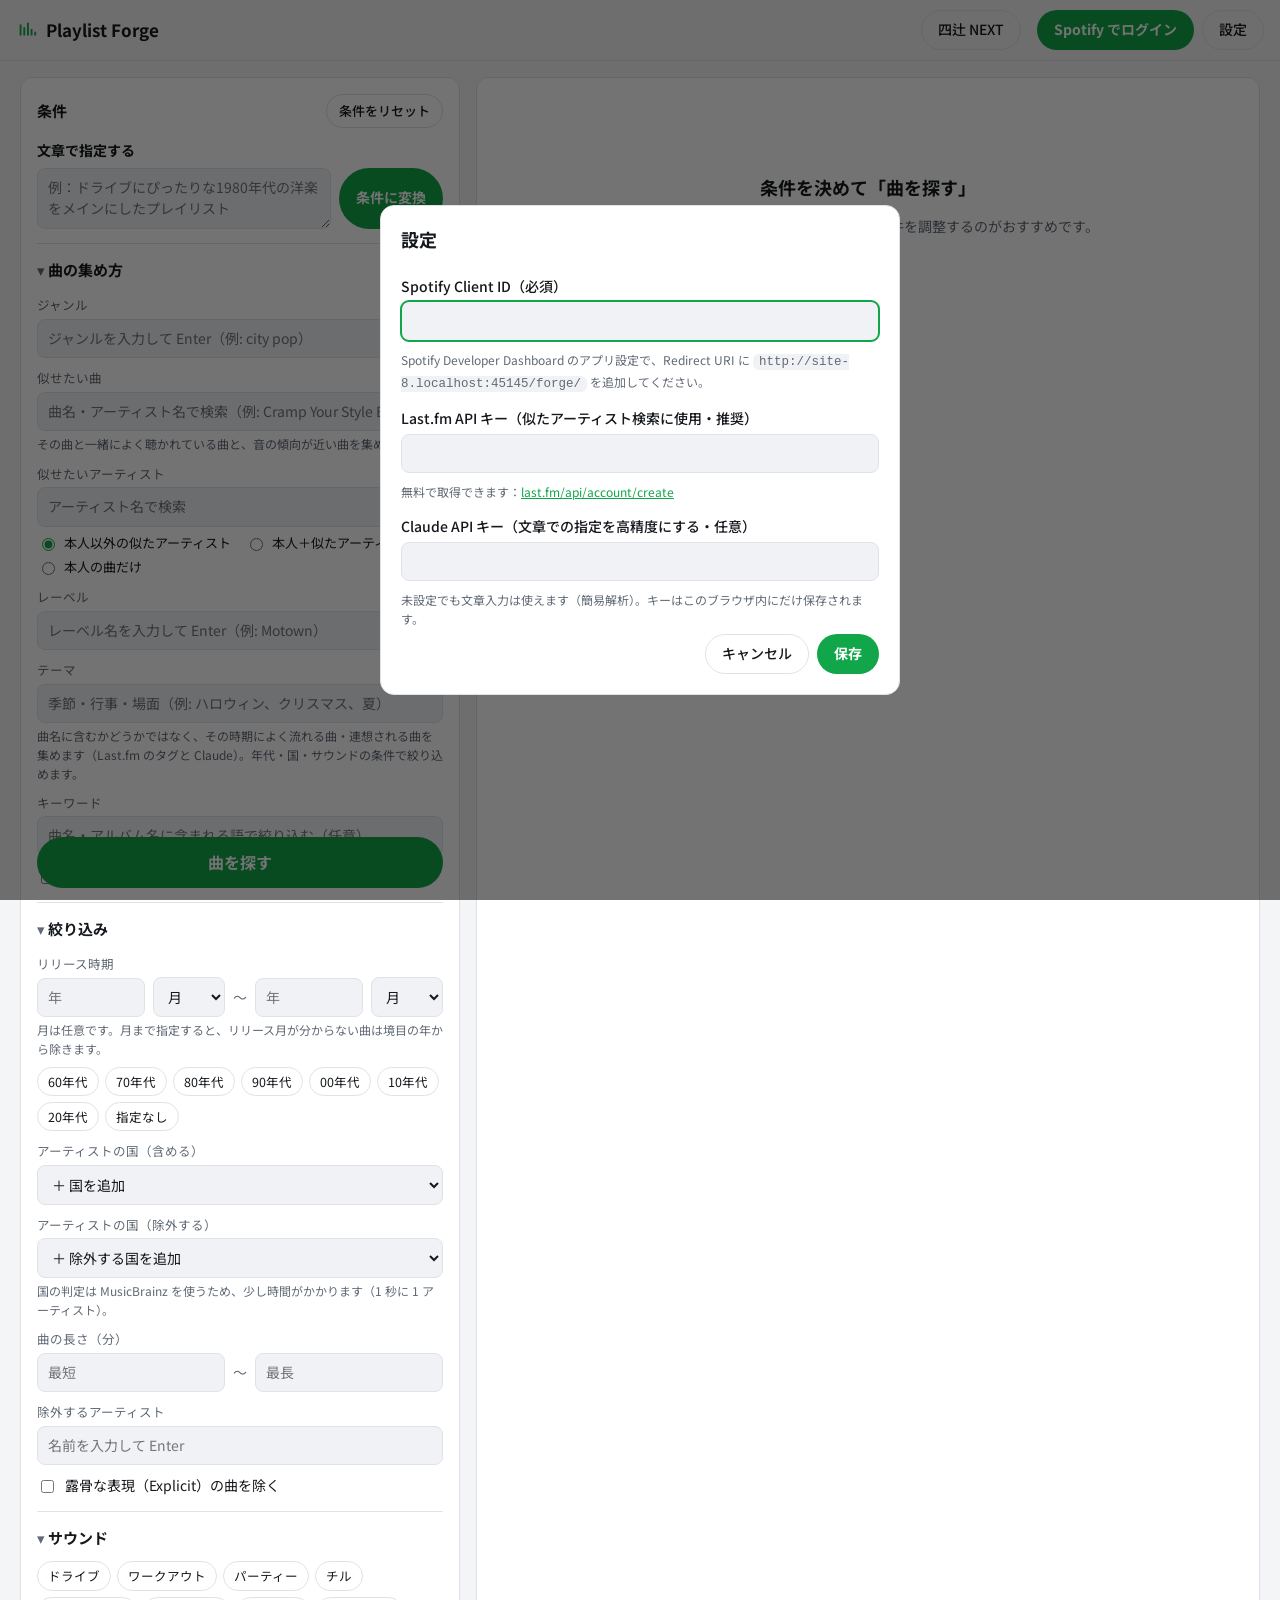
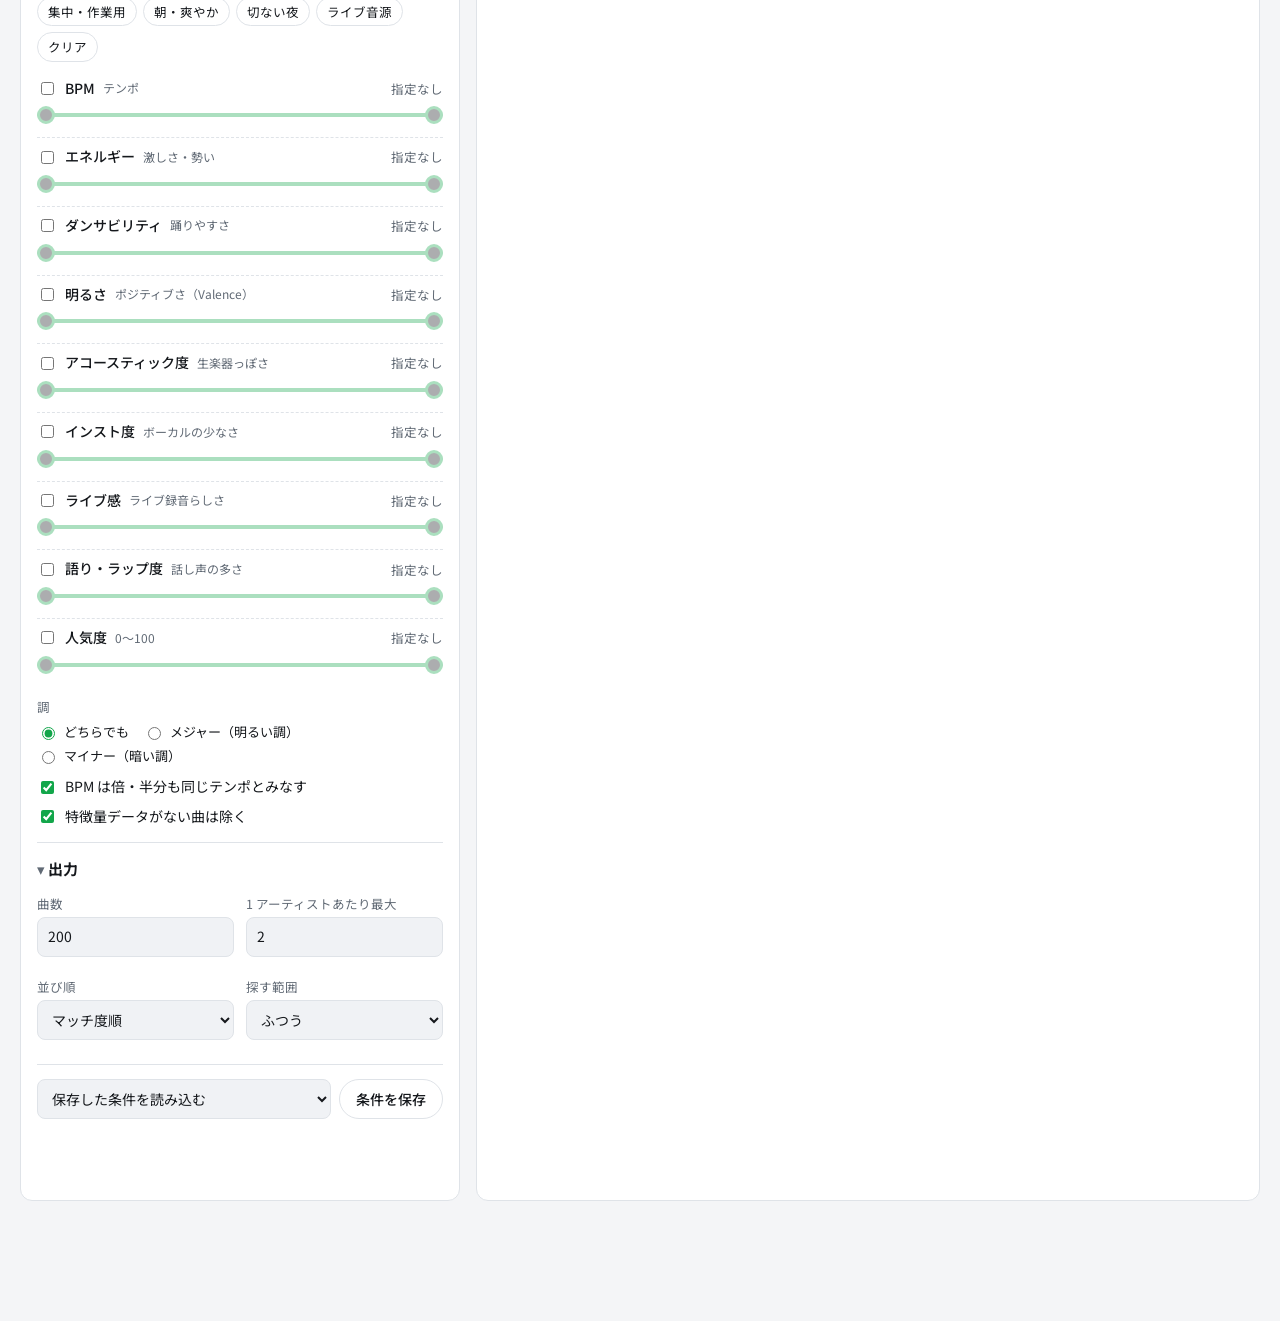
==== forge/index.html @ dd4599e9 "Forge: add a theme field (Halloween, Christmas, summer...) A theme collects songs associated with a " ====
<!doctype html>
<html lang="ja">
  <head>
    <meta charset="utf-8" />
    <meta name="viewport" content="width=device-width, initial-scale=1, viewport-fit=cover" />
    <meta name="theme-color" content="#0f1012" />
    <meta name="apple-mobile-web-app-capable" content="yes" />
    <meta name="mobile-web-app-capable" content="yes" />
    <meta name="apple-mobile-web-app-status-bar-style" content="black-translucent" />
    <meta name="apple-mobile-web-app-title" content="Forge" />
    <link rel="manifest" href="manifest.json" />
    <link rel="apple-touch-icon" href="../apple-touch-icon.png" />
    <title>Playlist Forge</title>
    <link rel="preconnect" href="https://fonts.googleapis.com" />
    <link href="https://fonts.googleapis.com/css2?family=Noto+Sans+JP:wght@400;500;700&display=swap" rel="stylesheet" />
    <link rel="stylesheet" href="css/style.css" />
  </head>
  <body>
    <header class="topbar">
      <div class="brand">
        <span class="logo" aria-hidden="true">
          <svg viewBox="0 0 24 24" width="22" height="22"><path fill="currentColor" d="M4 18V6h2v12H4Zm4 0V9h2v9H8Zm4 0V4h2v14h-2Zm4 0v-7h2v7h-2Zm4 0v-4h2v4h-2Z"/></svg>
        </span>
        <span><span class="wide">Playlist </span>Forge</span>
      </div>
      <div class="topbar-right">
        <a id="link-next" class="btn btn-ghost" href="../" hidden title="四辻 NEXT（選曲アシスト）を開く">四辻 NEXT</a>
        <span id="user" class="muted"></span>
        <button id="btn-login" class="btn btn-primary"><span class="wide">Spotify で</span>ログイン</button>
        <button id="btn-logout" class="btn btn-ghost" hidden>ログアウト</button>
        <button id="btn-settings" class="btn btn-ghost" title="設定">設定</button>
      </div>
    </header>

    <main class="layout">
      <!-- 条件 -->
      <section class="panel form-panel">
        <div class="form-head">
          <h2>条件</h2>
          <button id="btn-reset" class="btn btn-ghost btn-sm" type="button">条件をリセット</button>
        </div>
        <div class="ask">
          <label for="nl-input" class="ask-label">文章で指定する</label>
          <div class="ask-row">
            <textarea id="nl-input" rows="2" placeholder="例：ドライブにぴったりな1980年代の洋楽をメインにしたプレイリスト"></textarea>
            <button id="btn-nl" class="btn btn-primary">条件に変換</button>
          </div>
          <p id="nl-note" class="note" hidden></p>
        </div>

        <details class="group" open>
          <summary>曲の集め方</summary>
          <div class="field">
            <label>ジャンル</label>
            <div class="chips" id="genres"></div>
            <input id="genre-input" list="genre-list" placeholder="ジャンルを入力して Enter（例: city pop）" />
            <datalist id="genre-list"></datalist>
          </div>
          <div class="field">
            <label>似せたい曲</label>
            <div class="chips" id="seed-tracks"></div>
            <div class="autocomplete">
              <input id="track-input" placeholder="曲名・アーティスト名で検索（例: Cramp Your Style Breakestra）" autocomplete="off" />
              <ul id="track-suggest" class="suggest" hidden></ul>
            </div>
            <p class="hint">その曲と一緒によく聴かれている曲と、音の傾向が近い曲を集めます。</p>
          </div>
          <div class="field">
            <label>似せたいアーティスト</label>
            <div class="chips" id="seeds"></div>
            <div class="autocomplete">
              <input id="artist-input" placeholder="アーティスト名で検索" autocomplete="off" />
              <ul id="artist-suggest" class="suggest" hidden></ul>
            </div>
            <div class="seg" id="seed-mode" role="radiogroup">
              <label><input type="radio" name="seedMode" value="similar" checked /> 本人以外の似たアーティスト</label>
              <label><input type="radio" name="seedMode" value="include" /> 本人＋似たアーティスト</label>
              <label><input type="radio" name="seedMode" value="only" /> 本人の曲だけ</label>
            </div>
          </div>
          <div class="field">
            <label>レーベル</label>
            <div class="chips" id="labels"></div>
            <input id="label-input" placeholder="レーベル名を入力して Enter（例: Motown）" />
          </div>
          <div class="field">
            <label for="theme">テーマ</label>
            <input id="theme" list="theme-list" placeholder="季節・行事・場面（例: ハロウィン、クリスマス、夏）" />
            <datalist id="theme-list"></datalist>
            <p class="hint">曲名に含むかどうかではなく、その時期によく流れる曲・連想される曲を集めます（Last.fm のタグと Claude）。年代・国・サウンドの条件で絞り込めます。</p>
          </div>
          <div class="field">
            <label for="keywords">キーワード</label>
            <input id="keywords" placeholder="曲名・アルバム名に含まれる語で絞り込む（任意）" />
          </div>
          <label class="check"><input type="checkbox" id="use-mytop" /> 自分がよく聴く曲をもとに似た曲を探す</label>
        </details>

        <details class="group" open>
          <summary>絞り込み</summary>
          <div class="field">
            <label>リリース時期</label>
            <div class="row">
              <input id="year-from" type="number" min="1900" max="2100" placeholder="年" aria-label="開始年" />
              <select id="month-from" class="month" aria-label="開始月"><option value="">月</option><option value="1">1月</option><option value="2">2月</option><option value="3">3月</option><option value="4">4月</option><option value="5">5月</option><option value="6">6月</option><option value="7">7月</option><option value="8">8月</option><option value="9">9月</option><option value="10">10月</option><option value="11">11月</option><option value="12">12月</option></select>
              <span class="muted">〜</span>
              <input id="year-to" type="number" min="1900" max="2100" placeholder="年" aria-label="終了年" />
              <select id="month-to" class="month" aria-label="終了月"><option value="">月</option><option value="1">1月</option><option value="2">2月</option><option value="3">3月</option><option value="4">4月</option><option value="5">5月</option><option value="6">6月</option><option value="7">7月</option><option value="8">8月</option><option value="9">9月</option><option value="10">10月</option><option value="11">11月</option><option value="12">12月</option></select>
            </div>
            <p class="hint">月は任意です。月まで指定すると、リリース月が分からない曲は境目の年から除きます。</p>
            <div class="quick" id="decades"></div>
          </div>
          <div class="field">
            <label>アーティストの国（含める）</label>
            <div class="chips" id="countries"></div>
            <select id="country-select"><option value="">＋ 国を追加</option></select>
          </div>
          <div class="field">
            <label>アーティストの国（除外する）</label>
            <div class="chips" id="ex-countries"></div>
            <select id="ex-country-select"><option value="">＋ 除外する国を追加</option></select>
            <p class="hint">国の判定は MusicBrainz を使うため、少し時間がかかります（1 秒に 1 アーティスト）。</p>
          </div>
          <div class="field">
            <label>曲の長さ（分）</label>
            <div class="row">
              <input id="dur-min" type="number" min="0" step="0.5" placeholder="最短" />
              <span class="muted">〜</span>
              <input id="dur-max" type="number" min="0" step="0.5" placeholder="最長" />
            </div>
          </div>
          <div class="field">
            <label>除外するアーティスト</label>
            <div class="chips" id="ex-artists"></div>
            <input id="ex-artist-input" placeholder="名前を入力して Enter" />
          </div>
          <label class="check"><input type="checkbox" id="ex-explicit" /> 露骨な表現（Explicit）の曲を除く</label>
        </details>

        <details class="group" open>
          <summary>サウンド</summary>
          <div class="quick" id="moods"></div>
          <div id="features"></div>
          <div class="field">
            <label>調</label>
            <div class="seg">
              <label><input type="radio" name="mode" value="any" checked /> どちらでも</label>
              <label><input type="radio" name="mode" value="major" /> メジャー（明るい調）</label>
              <label><input type="radio" name="mode" value="minor" /> マイナー（暗い調）</label>
            </div>
          </div>
          <label class="check"><input type="checkbox" id="half-double" checked /> BPM は倍・半分も同じテンポとみなす</label>
          <label class="check"><input type="checkbox" id="require-features" checked /> 特徴量データがない曲は除く</label>
        </details>

        <details class="group" open>
          <summary>出力</summary>
          <div class="grid2">
            <div class="field">
              <label for="size">曲数</label>
              <input id="size" type="number" min="5" max="200" value="200" />
            </div>
            <div class="field">
              <label for="max-per-artist">1 アーティストあたり最大</label>
              <input id="max-per-artist" type="number" min="1" max="20" value="2" />
            </div>
            <div class="field">
              <label for="order">並び順</label>
              <select id="order"></select>
            </div>
            <div class="field">
              <label for="depth">探す範囲</label>
              <select id="depth">
                <option value="1">狭い（速い）</option>
                <option value="2" selected>ふつう</option>
                <option value="3">広い（時間がかかる）</option>
              </select>
            </div>
          </div>
        </details>

        <div class="presets">
          <select id="preset-select"><option value="">保存した条件を読み込む</option></select>
          <button id="btn-save-preset" class="btn btn-ghost">条件を保存</button>
          <button id="btn-delete-preset" class="btn btn-ghost" hidden>削除</button>
        </div>

        <div class="sticky-action">
          <button id="btn-generate" class="btn btn-primary btn-lg">曲を探す</button>
        </div>
      </section>

      <!-- 結果 -->
      <section class="panel result-panel">
        <div id="empty" class="empty">
          <h2>条件を決めて「曲を探す」</h2>
          <p>文章でざっくり指定してから、細かい条件を調整するのがおすすめです。</p>
        </div>
        <div id="progress" class="progress" hidden>
          <div class="bar"><div id="progress-bar"></div></div>
          <p id="progress-text"></p>
        </div>
        <div id="error" class="error" hidden></div>
        <div id="result" hidden>
          <div class="result-head">
            <input id="pl-name" class="pl-name" placeholder="プレイリスト名" />
            <textarea id="pl-desc" rows="2" placeholder="説明（任意）"></textarea>
            <div class="row wrap">
              <div class="vis" role="radiogroup" aria-label="公開設定">
                <label><input type="radio" name="plVisibility" value="private" checked /><span>非公開</span></label>
                <label><input type="radio" name="plVisibility" value="public" /><span>公開</span></label>
              </div>
              <span id="stats" class="muted"></span>
              <span class="spacer"></span>
              <select id="reorder" title="並び替え"></select>
              <button id="btn-regen" class="btn btn-ghost">作り直す</button>
              <button id="btn-save" class="btn btn-primary">Spotify に保存</button>
            </div>
            <p id="gen-note" class="note" hidden style="white-space:pre-line"></p>
            <p id="saved" class="note" hidden></p>
          </div>
          <ol id="tracks" class="tracks"></ol>
        </div>
      </section>
    </main>

    <div id="player" class="player" hidden>
      <iframe id="player-frame" title="Spotify プレーヤー" allow="autoplay; clipboard-write; encrypted-media" loading="lazy"></iframe>
      <button id="player-close" class="btn btn-ghost" aria-label="閉じる">×</button>
    </div>

    <dialog id="settings">
      <form method="dialog" class="settings">
        <h2>設定</h2>
        <label>Spotify Client ID（必須）
          <input id="set-client" autocomplete="off" />
        </label>
        <p class="hint">Spotify Developer Dashboard のアプリ設定で、Redirect URI に <code id="redirect-uri"></code> を追加してください。</p>
        <label>Last.fm API キー（似たアーティスト検索に使用・推奨）
          <input id="set-lastfm" autocomplete="off" />
        </label>
        <p class="hint">無料で取得できます：<a href="https://www.last.fm/api/account/create" target="_blank" rel="noopener">last.fm/api/account/create</a></p>
        <label>Claude API キー（文章での指定を高精度にする・任意）
          <input id="set-claude" type="password" autocomplete="off" />
        </label>
        <p class="hint">未設定でも文章入力は使えます（簡易解析）。キーはこのブラウザ内にだけ保存されます。</p>
        <div class="row end">
          <button value="cancel" class="btn btn-ghost">キャンセル</button>
          <button id="set-save" value="save" class="btn btn-primary">保存</button>
        </div>
      </form>
    </dialog>

    <div id="toast" class="toast" hidden></div>

    <script type="module" src="js/app.js"></script>
  </body>
</html>
---- forge/css/style.css ----
:root {
  --bg: #0f1012;
  --panel: #17191c;
  --panel-2: #1f2226;
  --line: #2b2f35;
  --text: #eceef1;
  --muted: #9aa1ab;
  --accent: #1ed760;
  --accent-ink: #06240f;
  --accent-soft: rgba(30, 215, 96, 0.14);
  --danger: #ff6b6b;
  --radius: 12px;
  --font: 'Noto Sans JP', system-ui, -apple-system, 'Hiragino Sans', sans-serif;
}

@media (prefers-color-scheme: light) {
  :root:not([data-theme='dark']) {
    --bg: #f4f5f7;
    --panel: #ffffff;
    --panel-2: #f0f2f5;
    --line: #dfe3e8;
    --text: #15181c;
    --muted: #616a75;
    --accent: #12a64a;
    --accent-ink: #ffffff;
    --accent-soft: rgba(18, 166, 74, 0.12);
  }
}

* { box-sizing: border-box; }
[hidden] { display: none !important; }
html, body { margin: 0; }
body {
  background: var(--bg);
  color: var(--text);
  font-family: var(--font);
  font-size: 14px;
  line-height: 1.55;
}
a { color: var(--accent); }
code { background: var(--panel-2); padding: 1px 6px; border-radius: 6px; font-size: 12.5px; }

input, select, textarea {
  width: 100%;
  background: var(--panel-2);
  color: var(--text);
  border: 1px solid var(--line);
  border-radius: 8px;
  padding: 8px 10px;
  font: inherit;
}
input:focus, select:focus, textarea:focus { outline: 2px solid var(--accent); outline-offset: -1px; }
input[type='checkbox'], input[type='radio'] { width: auto; accent-color: var(--accent); }
textarea { resize: vertical; }

.btn {
  border: 1px solid transparent;
  border-radius: 999px;
  padding: 8px 16px;
  font: inherit;
  font-weight: 500;
  cursor: pointer;
  white-space: nowrap;
  background: var(--panel-2);
  color: var(--text);
}
.btn:disabled { opacity: 0.5; cursor: progress; }
.btn-primary { background: var(--accent); color: var(--accent-ink); font-weight: 700; }
.btn-primary:hover:not(:disabled) { filter: brightness(1.08); }
.btn-ghost { background: transparent; border-color: var(--line); }
a.btn { text-decoration: none; color: inherit; display: inline-flex; align-items: center; }
.btn-ghost:hover { background: var(--panel-2); }
.btn-lg { width: 100%; padding: 12px; font-size: 16px; }

.muted { color: var(--muted); }
.hint { color: var(--muted); font-size: 12px; margin: 4px 0 0; }
.note { background: var(--accent-soft); border-radius: 8px; padding: 8px 12px; margin: 8px 0 0; }

.topbar {
  position: sticky; top: 0; z-index: 10;
  display: flex; align-items: center; justify-content: space-between; gap: 12px;
  padding: 10px 20px;
  background: color-mix(in srgb, var(--bg) 88%, transparent);
  backdrop-filter: blur(8px);
  border-bottom: 1px solid var(--line);
}
.brand { display: flex; align-items: center; gap: 8px; font-weight: 700; font-size: 17px; }
.logo { color: var(--accent); display: inline-flex; }
.topbar-right { display: flex; align-items: center; gap: 8px; }

.layout {
  display: grid;
  grid-template-columns: minmax(340px, 440px) 1fr;
  gap: 16px;
  padding: 16px 20px 120px;
  max-width: 1500px;
  margin: 0 auto;
}
@media (max-width: 900px) {
  .layout { grid-template-columns: 1fr; padding: 12px 16px 120px; }
  .topbar { padding: 10px 16px; }
  #user { display: none; }
}

.panel { background: var(--panel); border: 1px solid var(--line); border-radius: var(--radius); padding: 16px; min-width: 0; }
.form-panel { align-self: start; }
.form-head { display: flex; align-items: center; justify-content: space-between; gap: 8px; margin-bottom: 12px; }
.form-head h2 { font-size: 15px; margin: 0; }
.btn-sm { padding: 6px 12px; font-size: 13px; }

.ask-label { font-weight: 700; display: block; margin-bottom: 6px; }
.ask-row { display: flex; gap: 8px; align-items: stretch; }
.ask-row textarea { flex: 1; }

.group { border-top: 1px solid var(--line); margin-top: 14px; padding-top: 10px; }
.group > summary { cursor: pointer; font-weight: 700; font-size: 15px; padding: 4px 0; list-style: none; }
.group > summary::before { content: '▸ '; color: var(--muted); }
.group[open] > summary::before { content: '▾ '; }

.field { margin: 10px 0; }
.field > label { display: block; font-size: 12.5px; color: var(--muted); margin-bottom: 4px; }
.row { display: flex; align-items: center; gap: 8px; }
.row.wrap { flex-wrap: wrap; }
.row.end { justify-content: flex-end; }
.spacer { flex: 1; }
.grid2 { display: grid; grid-template-columns: 1fr 1fr; gap: 0 12px; }
.check { display: flex; align-items: center; gap: 8px; margin: 8px 0; cursor: pointer; }

.chips { display: flex; flex-wrap: wrap; gap: 6px; margin-bottom: 6px; }
.chips:empty { display: none; }
.chip {
  display: inline-flex; align-items: center; gap: 6px;
  background: var(--accent-soft); color: var(--text);
  border-radius: 999px; padding: 3px 4px 3px 10px; font-size: 13px;
}
.chip img { width: 20px; height: 20px; border-radius: 50%; object-fit: cover; margin-left: -6px; }
.chip button { border: 0; background: transparent; color: var(--muted); cursor: pointer; font-size: 15px; line-height: 1; padding: 0 4px; }
.chip button:hover { color: var(--danger); }

.quick { display: flex; flex-wrap: wrap; gap: 6px; margin: 8px 0; }
.quick button {
  border: 1px solid var(--line); background: transparent; color: var(--text);
  border-radius: 999px; padding: 4px 10px; font: inherit; font-size: 12.5px; cursor: pointer;
}
.quick button:hover { border-color: var(--accent); color: var(--accent); }

.seg { display: flex; flex-wrap: wrap; gap: 4px 14px; margin-top: 6px; }
.seg label { display: flex; align-items: center; gap: 6px; cursor: pointer; font-size: 13px; }

.autocomplete { position: relative; }
.suggest {
  position: absolute; z-index: 5; left: 0; right: 0; top: calc(100% + 4px);
  margin: 0; padding: 4px; list-style: none;
  background: var(--panel); border: 1px solid var(--line); border-radius: 8px;
  box-shadow: 0 10px 30px rgba(0, 0, 0, 0.35);
}
.suggest li { display: flex; align-items: center; gap: 10px; padding: 6px 8px; border-radius: 6px; cursor: pointer; }
.suggest li:hover, .suggest li.active { background: var(--panel-2); }
.suggest img, .suggest .ph { width: 32px; height: 32px; border-radius: 50%; object-fit: cover; background: var(--panel-2); flex: none; }
.suggest small { color: var(--muted); display: block; font-size: 11.5px; }

/* 特徴量スライダー */
.feat { padding: 8px 0; border-bottom: 1px dashed var(--line); }
.feat:last-child { border-bottom: 0; }
.feat-head { display: flex; align-items: center; gap: 8px; }
.feat-head .name { font-weight: 500; }
.feat-head .sub { color: var(--muted); font-size: 12px; }
.feat-head .val { margin-left: auto; font-variant-numeric: tabular-nums; color: var(--muted); font-size: 12.5px; }
.feat.on .feat-head .val { color: var(--accent); font-weight: 700; }
.feat:not(.on) .dual { opacity: 0.35; }
.dual { position: relative; height: 28px; margin-top: 2px; }
.dual .rail, .dual .fill { position: absolute; top: 12px; height: 4px; border-radius: 4px; }
.dual .rail { left: 0; right: 0; background: var(--line); }
.dual .fill { background: var(--accent); }
.dual input[type='range'] {
  position: absolute; inset: 0; width: 100%; margin: 0; padding: 0;
  background: none; border: 0; pointer-events: none; appearance: none; -webkit-appearance: none;
}
.dual input[type='range']:focus { outline: none; }
.dual input[type='range']::-webkit-slider-thumb {
  -webkit-appearance: none; appearance: none; pointer-events: auto;
  width: 18px; height: 18px; border-radius: 50%; background: var(--text); border: 3px solid var(--accent); cursor: grab;
}
.dual input[type='range']::-moz-range-thumb {
  pointer-events: auto; width: 14px; height: 14px; border-radius: 50%; background: var(--text); border: 3px solid var(--accent); cursor: grab;
}
.dual input[type='range']::-webkit-slider-runnable-track { background: none; }
.dual input[type='range']::-moz-range-track { background: none; }

.presets { display: flex; flex-wrap: wrap; gap: 8px; margin-top: 14px; padding-top: 14px; border-top: 1px solid var(--line); }
.presets select { flex: 1 1 160px; width: auto; }
.sticky-action { position: sticky; bottom: 12px; margin-top: 14px; }

/* 結果 */
.empty { text-align: center; color: var(--muted); padding: 80px 20px; }
.empty h2 { color: var(--text); font-size: 18px; margin: 0 0 6px; }
.progress { padding: 40px 10px; text-align: center; }
.progress .bar { height: 6px; background: var(--panel-2); border-radius: 6px; overflow: hidden; max-width: 420px; margin: 0 auto 12px; }
.progress .bar div { height: 100%; width: 0; background: var(--accent); transition: width 0.3s; }
.progress p { color: var(--muted); margin: 0; }
.error { background: rgba(255, 107, 107, 0.12); color: var(--danger); padding: 12px 14px; border-radius: 8px; margin-bottom: 12px; white-space: pre-wrap; }

.result-head { display: grid; gap: 8px; margin-bottom: 12px; }
.pl-name { font-size: 20px; font-weight: 700; background: transparent; border-color: transparent; padding-left: 4px; }
.pl-name:hover { border-color: var(--line); }
.result-head select { width: auto; }

.tracks { list-style: none; margin: 0; padding: 0; counter-reset: n; }
.track {
  display: grid;
  grid-template-columns: 28px 48px minmax(0, 1fr) auto;
  align-items: center; gap: 12px;
  padding: 8px; border-radius: 8px;
}
.track:hover { background: var(--panel-2); }
.track .num { color: var(--muted); text-align: right; font-variant-numeric: tabular-nums; }
.track img, .track .ph { width: 48px; height: 48px; border-radius: 6px; object-fit: cover; background: var(--panel-2); }
.track .meta { min-width: 0; }
.track .title { font-weight: 500; white-space: nowrap; overflow: hidden; text-overflow: ellipsis; }
.track .title .e { font-size: 10px; background: var(--muted); color: var(--panel); border-radius: 3px; padding: 0 4px; margin-left: 6px; vertical-align: 2px; }
.track .sub { color: var(--muted); font-size: 12.5px; white-space: nowrap; overflow: hidden; text-overflow: ellipsis; }
.track .tags { display: flex; gap: 4px; flex-wrap: wrap; margin-top: 3px; }
.tag { font-size: 11.5px; padding: 1px 7px; border-radius: 999px; background: var(--panel-2); color: var(--muted); font-variant-numeric: tabular-nums; white-space: nowrap; }
.track:hover .tag { background: var(--panel); }
.tag.src { background: var(--accent-soft); color: var(--accent); }
.track .acts { display: flex; gap: 2px; }
.track .acts { align-items: center; }
.track .acts .btn-sm { background: var(--panel-2); color: var(--text); border: 1px solid var(--line); border-radius: 6px; padding: 2px 8px; font-size: 11.5px; cursor: pointer; white-space: nowrap; }
.track .acts .btn-sm:hover { border-color: var(--accent); }
.tag .key { color: #e0b85a; }
.icon-btn { border: 0; background: transparent; color: var(--muted); cursor: pointer; width: 30px; height: 30px; border-radius: 50%; font-size: 14px; }
.icon-btn:hover { background: var(--panel); color: var(--text); }
@media (max-width: 700px) {
  .track { grid-template-columns: 22px 40px minmax(0, 1fr) auto; gap: 8px; }
  .track img, .track .ph { width: 40px; height: 40px; }
  .track .up, .track .act-copy, .track .act-queue { display: none; }
}

.player {
  position: fixed; left: 50%; bottom: 12px; transform: translateX(-50%);
  width: min(640px, calc(100% - 32px)); z-index: 20;
  display: flex; align-items: center; gap: 6px;
  background: var(--panel); border: 1px solid var(--line); border-radius: 14px; padding: 6px;
  box-shadow: 0 10px 40px rgba(0, 0, 0, 0.45);
}
.player iframe { flex: 1; height: 80px; border: 0; border-radius: 10px; }

dialog { border: 1px solid var(--line); border-radius: 14px; background: var(--panel); color: var(--text); padding: 0; width: min(520px, calc(100% - 32px)); }
dialog::backdrop { background: rgba(0, 0, 0, 0.55); }
.settings { padding: 20px; display: grid; gap: 6px; }
.settings h2 { margin: 0 0 8px; font-size: 18px; }
.settings label { display: grid; gap: 4px; font-weight: 500; margin-top: 8px; }

.toast {
  position: fixed; left: 50%; top: 70px; transform: translateX(-50%); z-index: 30;
  background: var(--text); color: var(--bg); padding: 10px 16px; border-radius: 999px; font-weight: 500;
  box-shadow: 0 8px 24px rgba(0, 0, 0, 0.3);
}

/* リリース月 */
.row select.month { width: auto; min-width: 64px; flex: 0 0 auto; }

/* 公開設定の切り替え */
.vis { display: inline-flex; border: 1px solid var(--line, #333); border-radius: 999px; padding: 2px; gap: 2px; }
.vis label { cursor: pointer; }
.vis input { position: absolute; opacity: 0; pointer-events: none; }
.vis span { display: block; padding: 5px 12px; border-radius: 999px; font-size: 13px; color: var(--muted, #aaa); }
.vis input:checked + span { background: var(--accent); color: var(--accent-ink); font-weight: 700; }
.vis input:focus-visible + span { outline: 2px solid var(--accent, #1ed760); outline-offset: 1px; }


/* ---------------- iPhone（15 Pro: 393×852。ダイナミックアイランドとホームバーを避ける） ---------------- */
.topbar { padding-top: max(10px, env(safe-area-inset-top)); padding-left: max(16px, env(safe-area-inset-left)); padding-right: max(16px, env(safe-area-inset-right)); }
.player { bottom: calc(12px + env(safe-area-inset-bottom)); }
.toast { top: calc(70px + env(safe-area-inset-top)); max-width: calc(100% - 32px); text-align: center; }
@media (max-width: 700px) {
  html { -webkit-text-size-adjust: 100%; }
  body { -webkit-tap-highlight-color: transparent; }
  /* 16px 未満の入力欄はタップで画面が拡大されるので 16px に */
  input, select, textarea { font-size: 16px; }
  .layout { padding: 10px 10px calc(110px + env(safe-area-inset-bottom)); gap: 10px; }
  .panel { padding: 14px 12px; }
  .topbar { gap: 8px; }
  .brand { font-size: 16px; }
  .wide { display: none; }
  #link-next { padding: 7px 9px; }
  .topbar-right { gap: 6px; }
  .topbar-right .btn { padding: 7px 11px; font-size: 13px; }
  .sticky-action { bottom: calc(8px + env(safe-area-inset-bottom)); }
  .btn-lg { padding: 14px; font-size: 17px; box-shadow: 0 6px 20px rgba(0, 0, 0, 0.35); }
  .grid2 { grid-template-columns: 1fr; }
  .chip { font-size: 14px; padding: 5px 4px 5px 12px; }
  .chip button { font-size: 18px; padding: 2px 8px; }
  .quick button { padding: 7px 12px; font-size: 13.5px; }
  .seg label { padding: 4px 0; font-size: 14px; }
  .check { padding: 4px 0; }
  .suggest li { padding: 10px 8px; }
  .dual { height: 36px; }
  .dual .rail, .dual .fill { top: 16px; }
  .dual input[type='range']::-webkit-slider-thumb { width: 26px; height: 26px; }
  .empty { padding: 40px 12px; }
  /* 結果: ボタンは折り返して押しやすく */
  .result-head .row.wrap { gap: 8px; }
  .result-head .row.wrap .spacer { display: none; }
  #stats { flex-basis: 100%; order: -1; font-size: 12.5px; }
  #reorder { flex: 1 1 auto; }
  #btn-save { flex: 1 1 100%; padding: 12px; font-size: 16px; }
  /* 曲の行: 操作ボタンは 2 段目に並べる */
  .track { grid-template-columns: 22px 44px minmax(0, 1fr); gap: 4px 10px; padding: 8px 4px; }
  .track img, .track .ph { width: 44px; height: 44px; }
  .track .acts { grid-column: 3 / -1; justify-content: flex-start; gap: 6px; flex-wrap: wrap; }
  .track .acts .btn-sm { padding: 6px 12px; font-size: 13px; border-radius: 8px; }
  .track .act-queue { display: inline-block !important; }
  .track .icon-btn { width: 36px; height: 34px; }
  .track:hover { background: transparent; }
  .player { width: calc(100% - 16px); }
  .player iframe { height: 80px; }
}
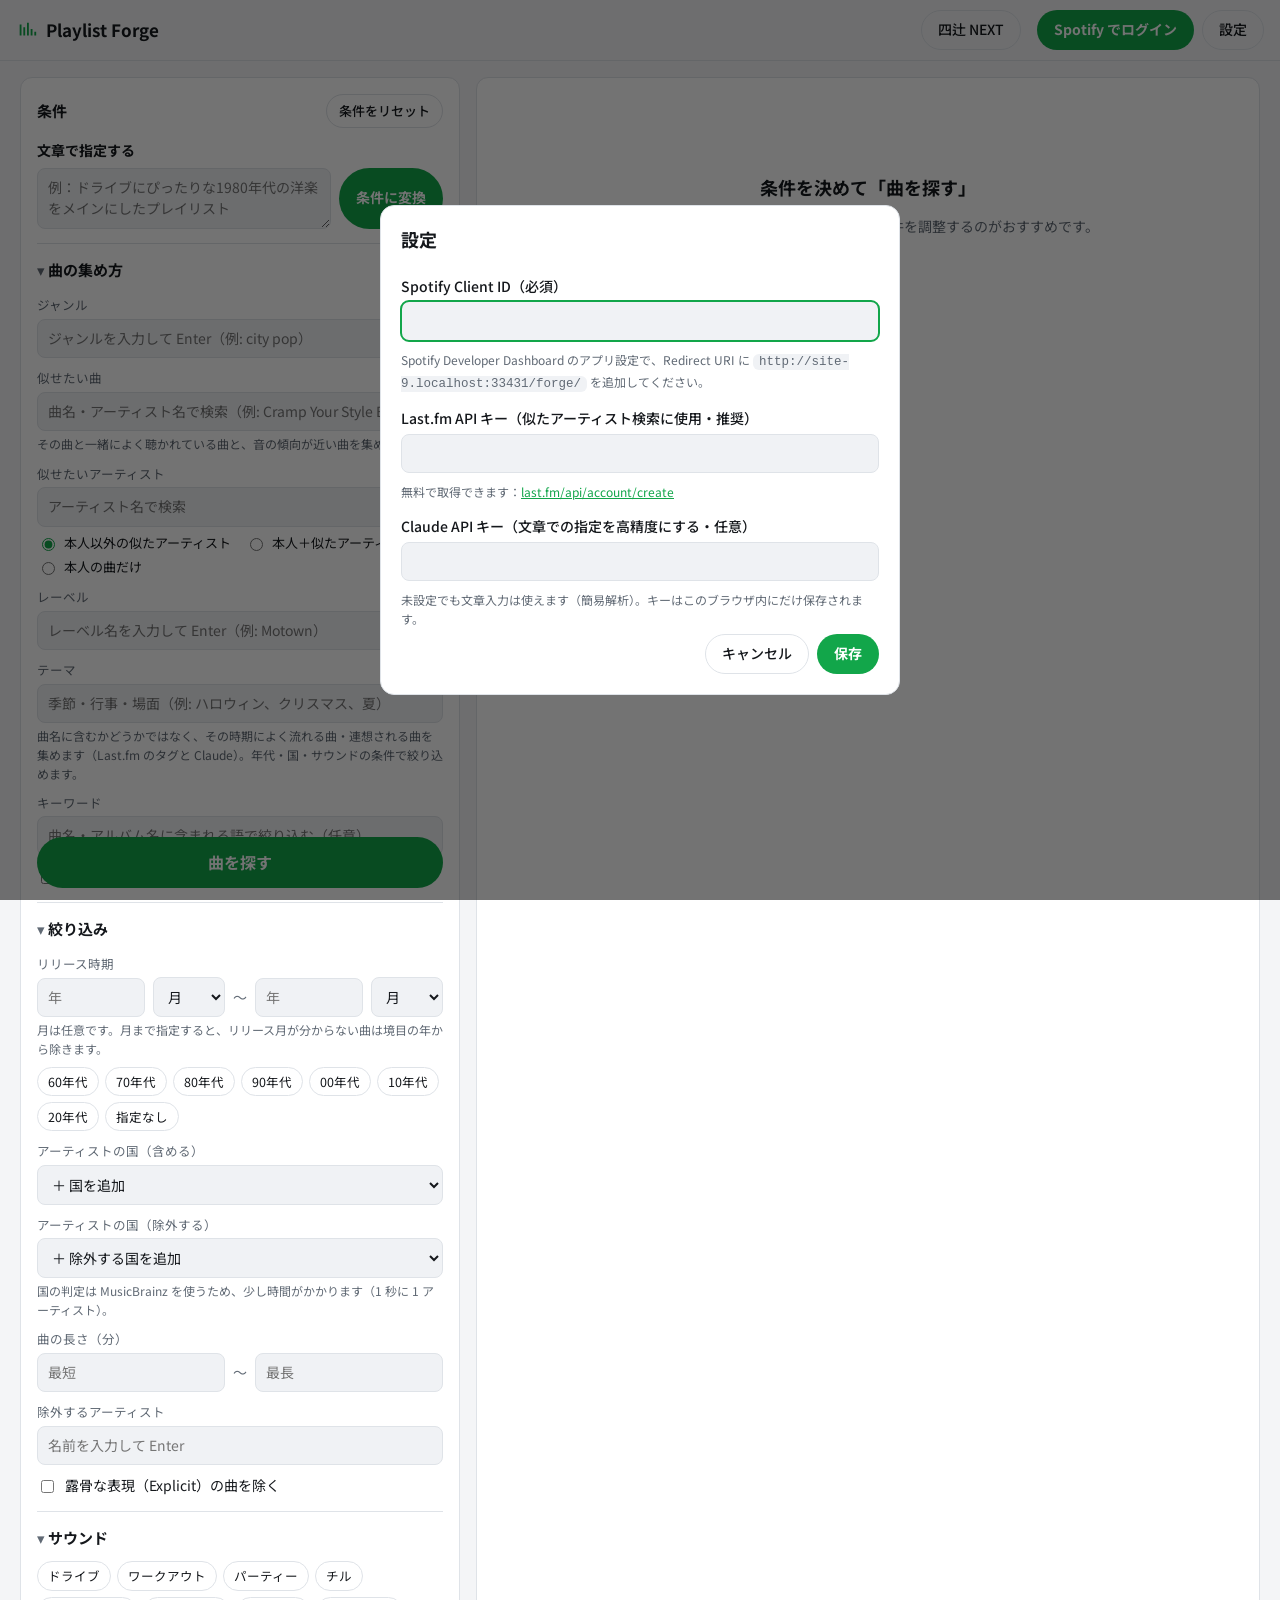
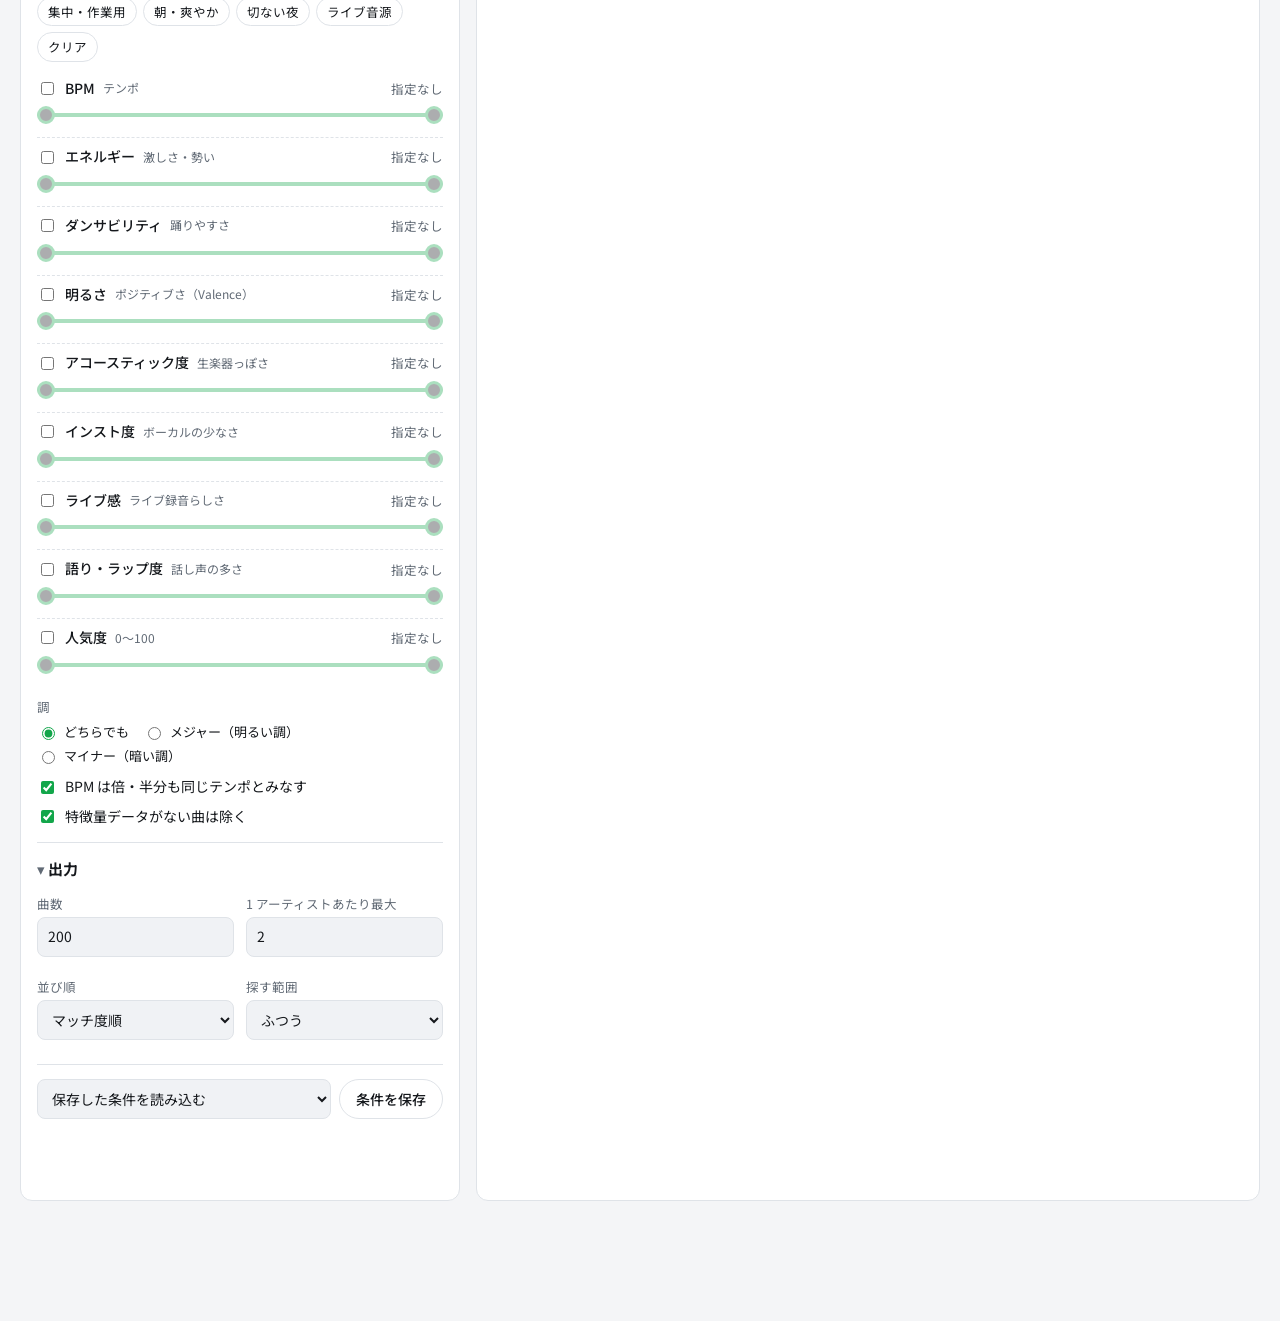
==== commit 598e37a4: "Forge: play only through the Spotify app, like 四辻 NEXT Remove the in-page embed player; 再生 sends pla" ====
--- a/forge/index.html
+++ b/forge/index.html
@@ -224,10 +224,6 @@
       </section>
     </main>
 
-    <div id="player" class="player" hidden>
-      <iframe id="player-frame" title="Spotify プレーヤー" allow="autoplay; clipboard-write; encrypted-media" loading="lazy"></iframe>
-      <button id="player-close" class="btn btn-ghost" aria-label="閉じる">×</button>
-    </div>
 
     <dialog id="settings">
       <form method="dialog" class="settings">
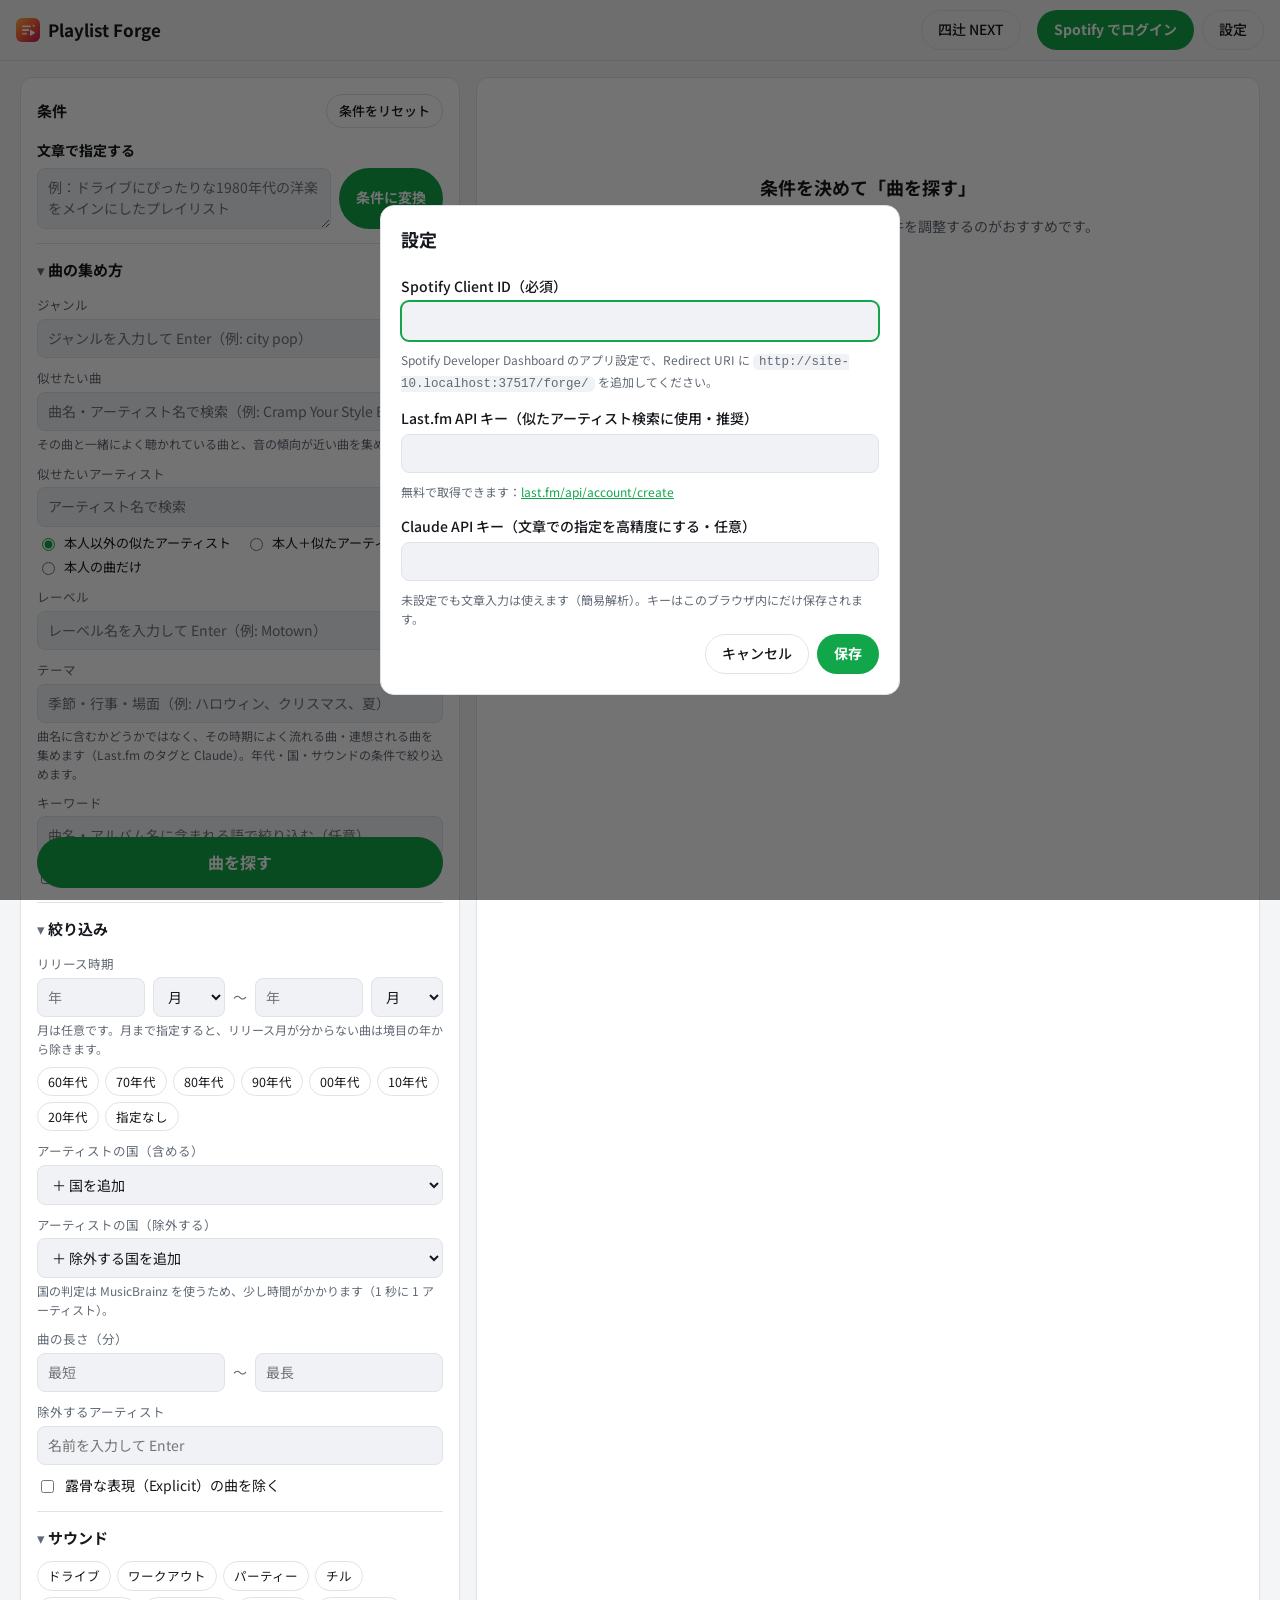
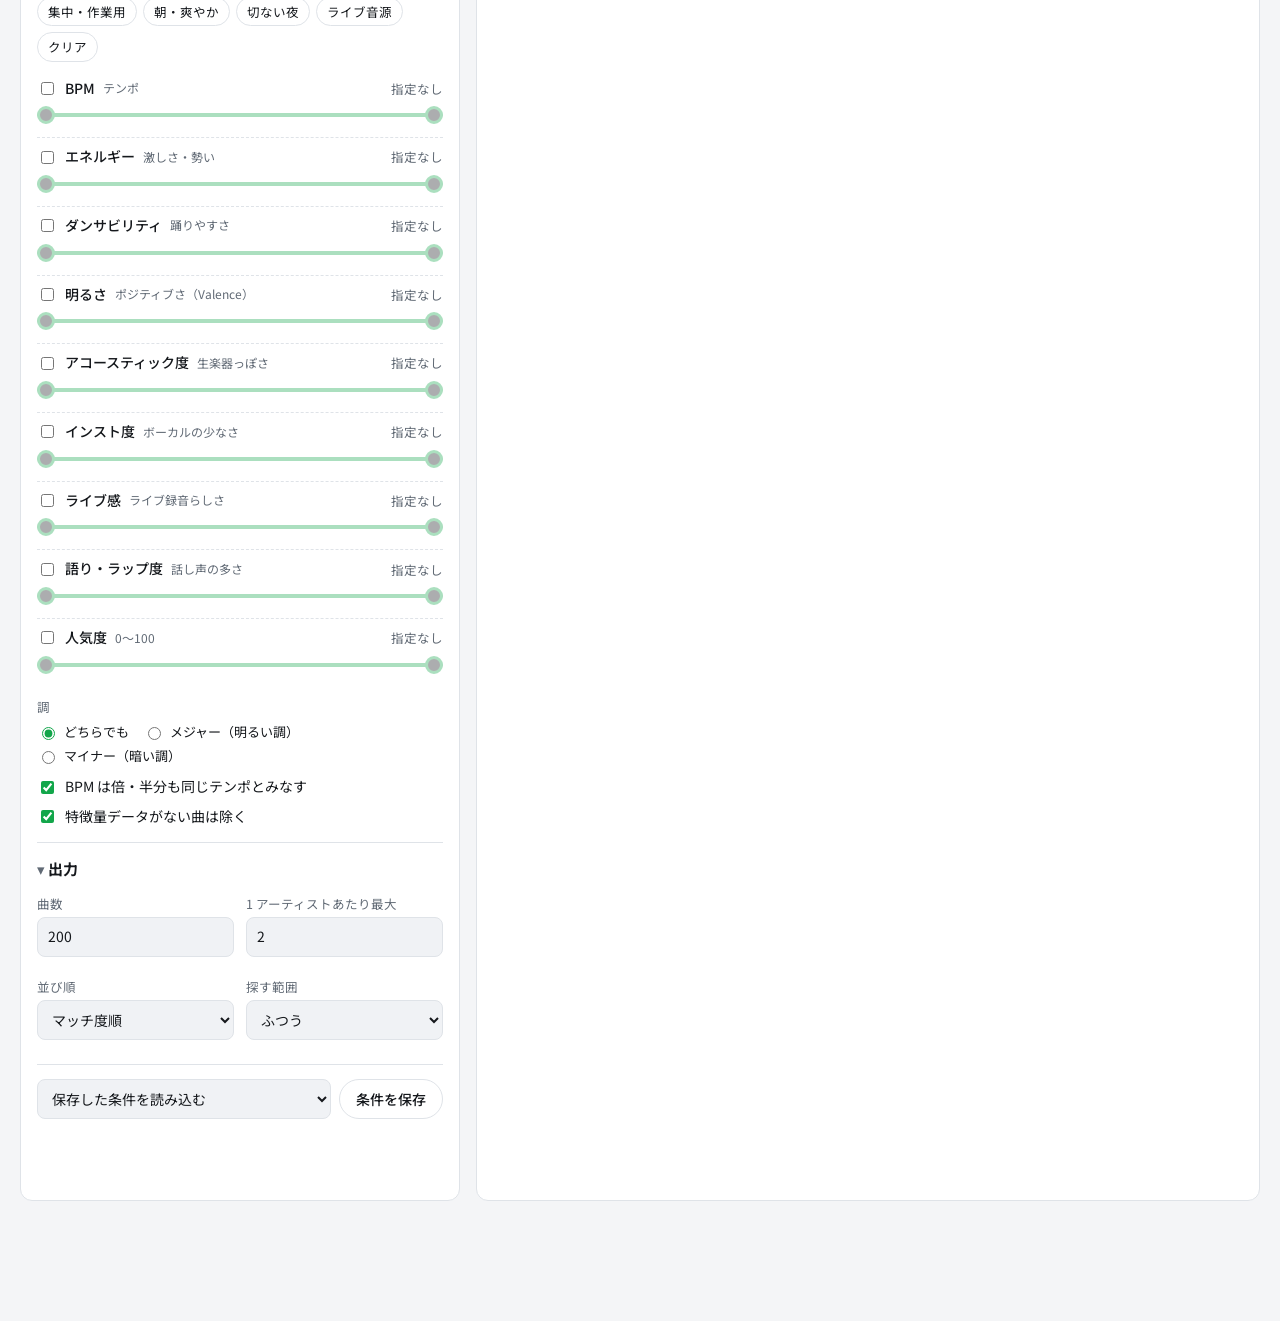
==== commit bcba68bf: "Forge: own app icon, update-available button, built-in theme classics - New Forge icon (playlist lin" ====
--- a/forge/index.html
+++ b/forge/index.html
@@ -9,7 +9,8 @@
     <meta name="apple-mobile-web-app-status-bar-style" content="black-translucent" />
     <meta name="apple-mobile-web-app-title" content="Forge" />
     <link rel="manifest" href="manifest.json" />
-    <link rel="apple-touch-icon" href="../apple-touch-icon.png" />
+    <link rel="icon" type="image/png" sizes="192x192" href="icon-192.png" />
+    <link rel="apple-touch-icon" href="apple-touch-icon.png" />
     <title>Playlist Forge</title>
     <link rel="preconnect" href="https://fonts.googleapis.com" />
     <link href="https://fonts.googleapis.com/css2?family=Noto+Sans+JP:wght@400;500;700&display=swap" rel="stylesheet" />
@@ -19,11 +20,12 @@
     <header class="topbar">
       <div class="brand">
         <span class="logo" aria-hidden="true">
-          <svg viewBox="0 0 24 24" width="22" height="22"><path fill="currentColor" d="M4 18V6h2v12H4Zm4 0V9h2v9H8Zm4 0V4h2v14h-2Zm4 0v-7h2v7h-2Zm4 0v-4h2v4h-2Z"/></svg>
+          <img src="apple-touch-icon.png" width="24" height="24" alt="" />
         </span>
         <span><span class="wide">Playlist </span>Forge</span>
       </div>
       <div class="topbar-right">
+        <button id="btn-update" class="btn btn-update" hidden title="新しい版が公開されています。押すと、今の条件と一覧のまま読み直します">新しい版に更新</button>
         <a id="link-next" class="btn btn-ghost" href="../" hidden title="四辻 NEXT（選曲アシスト）を開く">四辻 NEXT</a>
         <span id="user" class="muted"></span>
         <button id="btn-login" class="btn btn-primary"><span class="wide">Spotify で</span>ログイン</button>
--- a/forge/css/style.css
+++ b/forge/css/style.css
@@ -316,3 +316,7 @@
   .player { width: calc(100% - 16px); }
   .player iframe { height: 80px; }
 }
+
+/* 新しい版の通知（四辻 NEXT の「新しい版に更新」と同じ） */
+.btn-update { border: 1px solid var(--accent); color: var(--accent); background: transparent; }
+.logo img { border-radius: 6px; display: block; }
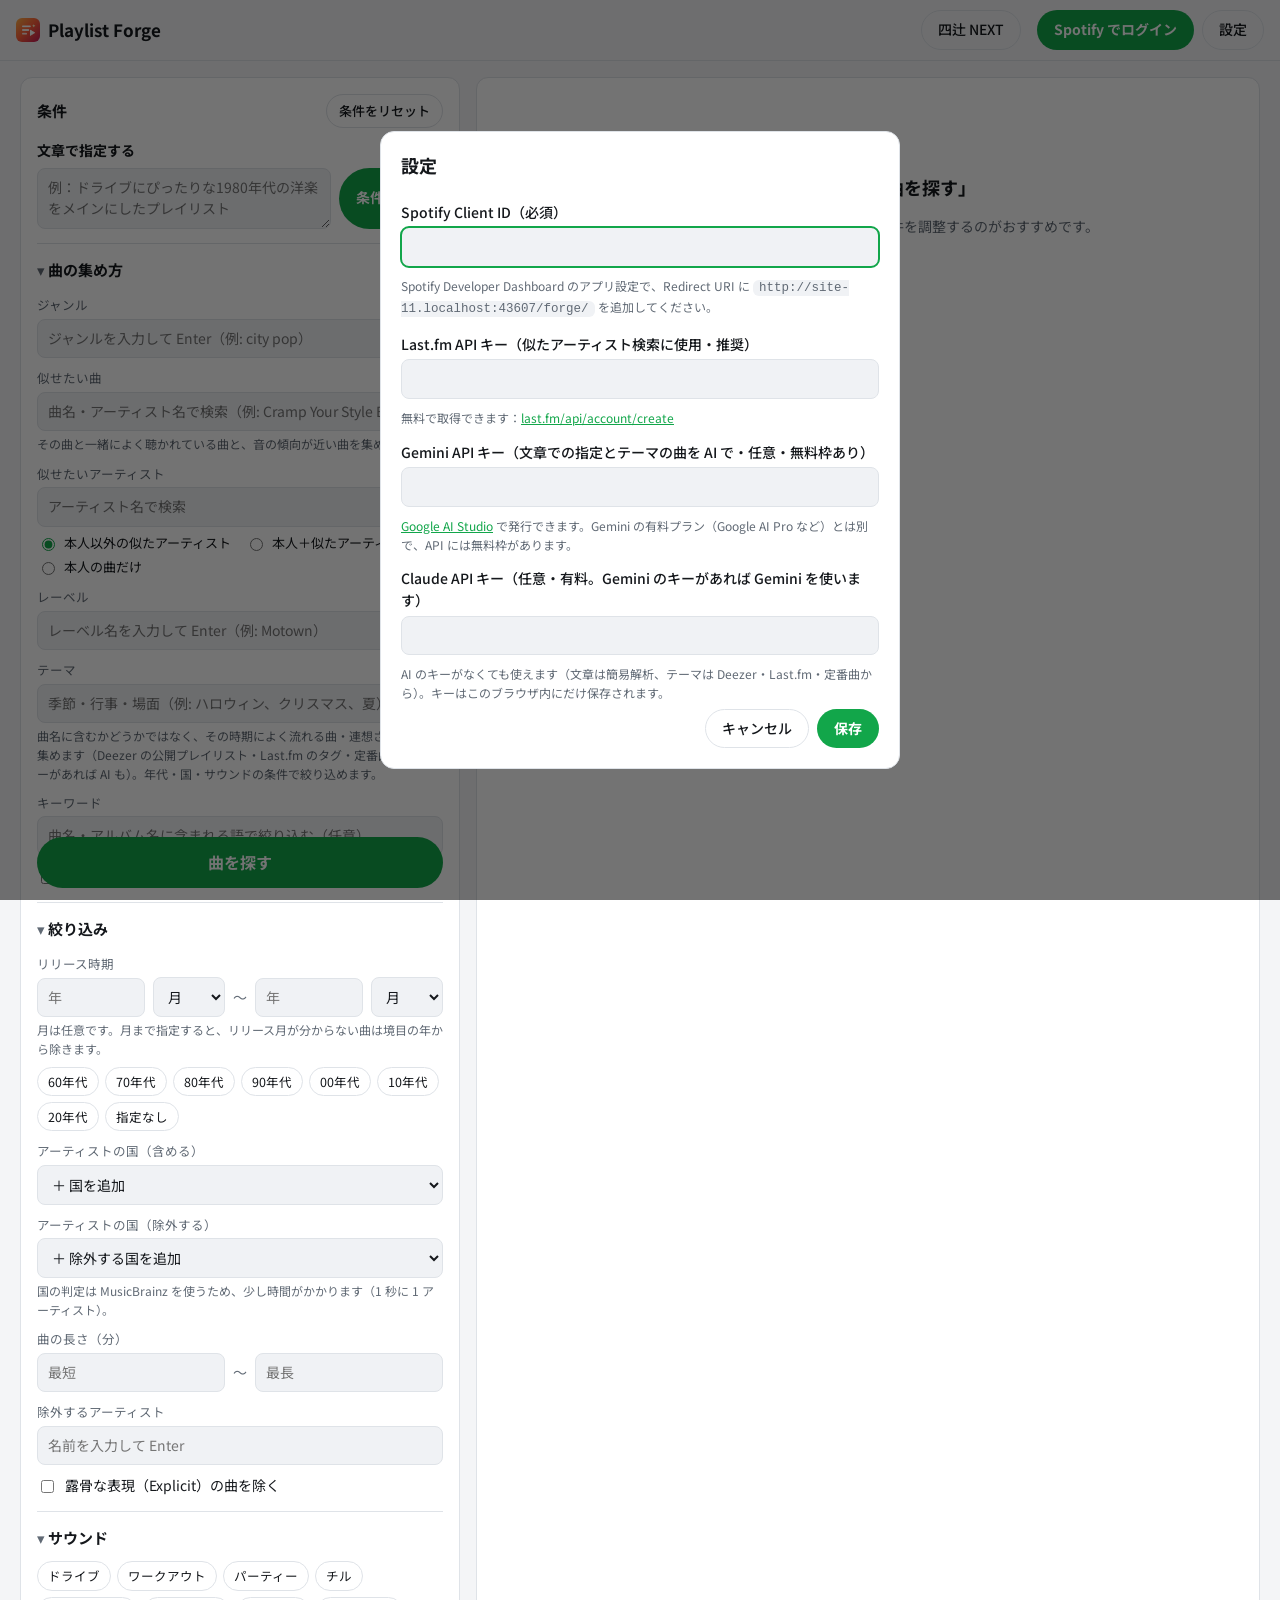
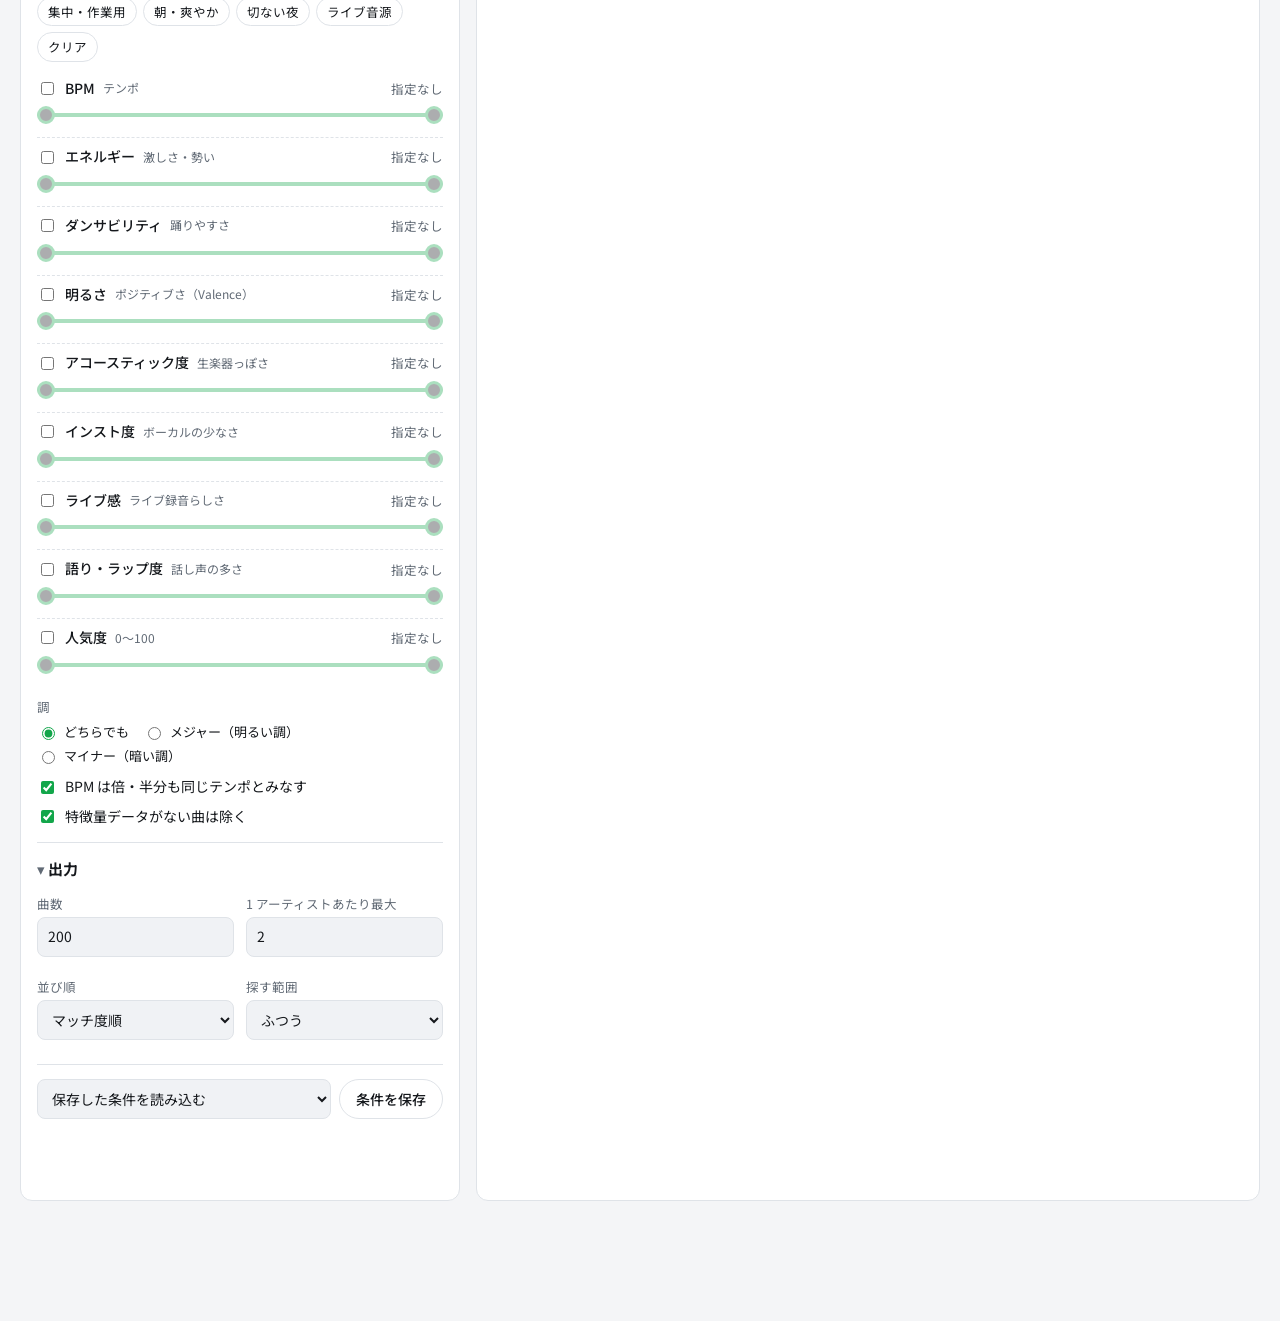
==== commit f29c760c: "Forge: themes without Claude (Deezer playlists), optional Gemini API - Theme source: Deezer public p" ====
--- a/forge/index.html
+++ b/forge/index.html
@@ -89,7 +89,7 @@
             <label for="theme">テーマ</label>
             <input id="theme" list="theme-list" placeholder="季節・行事・場面（例: ハロウィン、クリスマス、夏）" />
             <datalist id="theme-list"></datalist>
-            <p class="hint">曲名に含むかどうかではなく、その時期によく流れる曲・連想される曲を集めます（Last.fm のタグと Claude）。年代・国・サウンドの条件で絞り込めます。</p>
+            <p class="hint">曲名に含むかどうかではなく、その時期によく流れる曲・連想される曲を集めます（Deezer の公開プレイリスト・Last.fm のタグ・定番曲、AI のキーがあれば AI も）。年代・国・サウンドの条件で絞り込めます。</p>
           </div>
           <div class="field">
             <label for="keywords">キーワード</label>
@@ -238,10 +238,14 @@
           <input id="set-lastfm" autocomplete="off" />
         </label>
         <p class="hint">無料で取得できます：<a href="https://www.last.fm/api/account/create" target="_blank" rel="noopener">last.fm/api/account/create</a></p>
-        <label>Claude API キー（文章での指定を高精度にする・任意）
+        <label>Gemini API キー（文章での指定とテーマの曲を AI で・任意・無料枠あり）
+          <input id="set-gemini" type="password" autocomplete="off" />
+        </label>
+        <p class="hint"><a href="https://aistudio.google.com/apikey" target="_blank" rel="noopener">Google AI Studio</a> で発行できます。Gemini の有料プラン（Google AI Pro など）とは別で、API には無料枠があります。</p>
+        <label>Claude API キー（任意・有料。Gemini のキーがあれば Gemini を使います）
           <input id="set-claude" type="password" autocomplete="off" />
         </label>
-        <p class="hint">未設定でも文章入力は使えます（簡易解析）。キーはこのブラウザ内にだけ保存されます。</p>
+        <p class="hint">AI のキーがなくても使えます（文章は簡易解析、テーマは Deezer・Last.fm・定番曲から）。キーはこのブラウザ内にだけ保存されます。</p>
         <div class="row end">
           <button value="cancel" class="btn btn-ghost">キャンセル</button>
           <button id="set-save" value="save" class="btn btn-primary">保存</button>
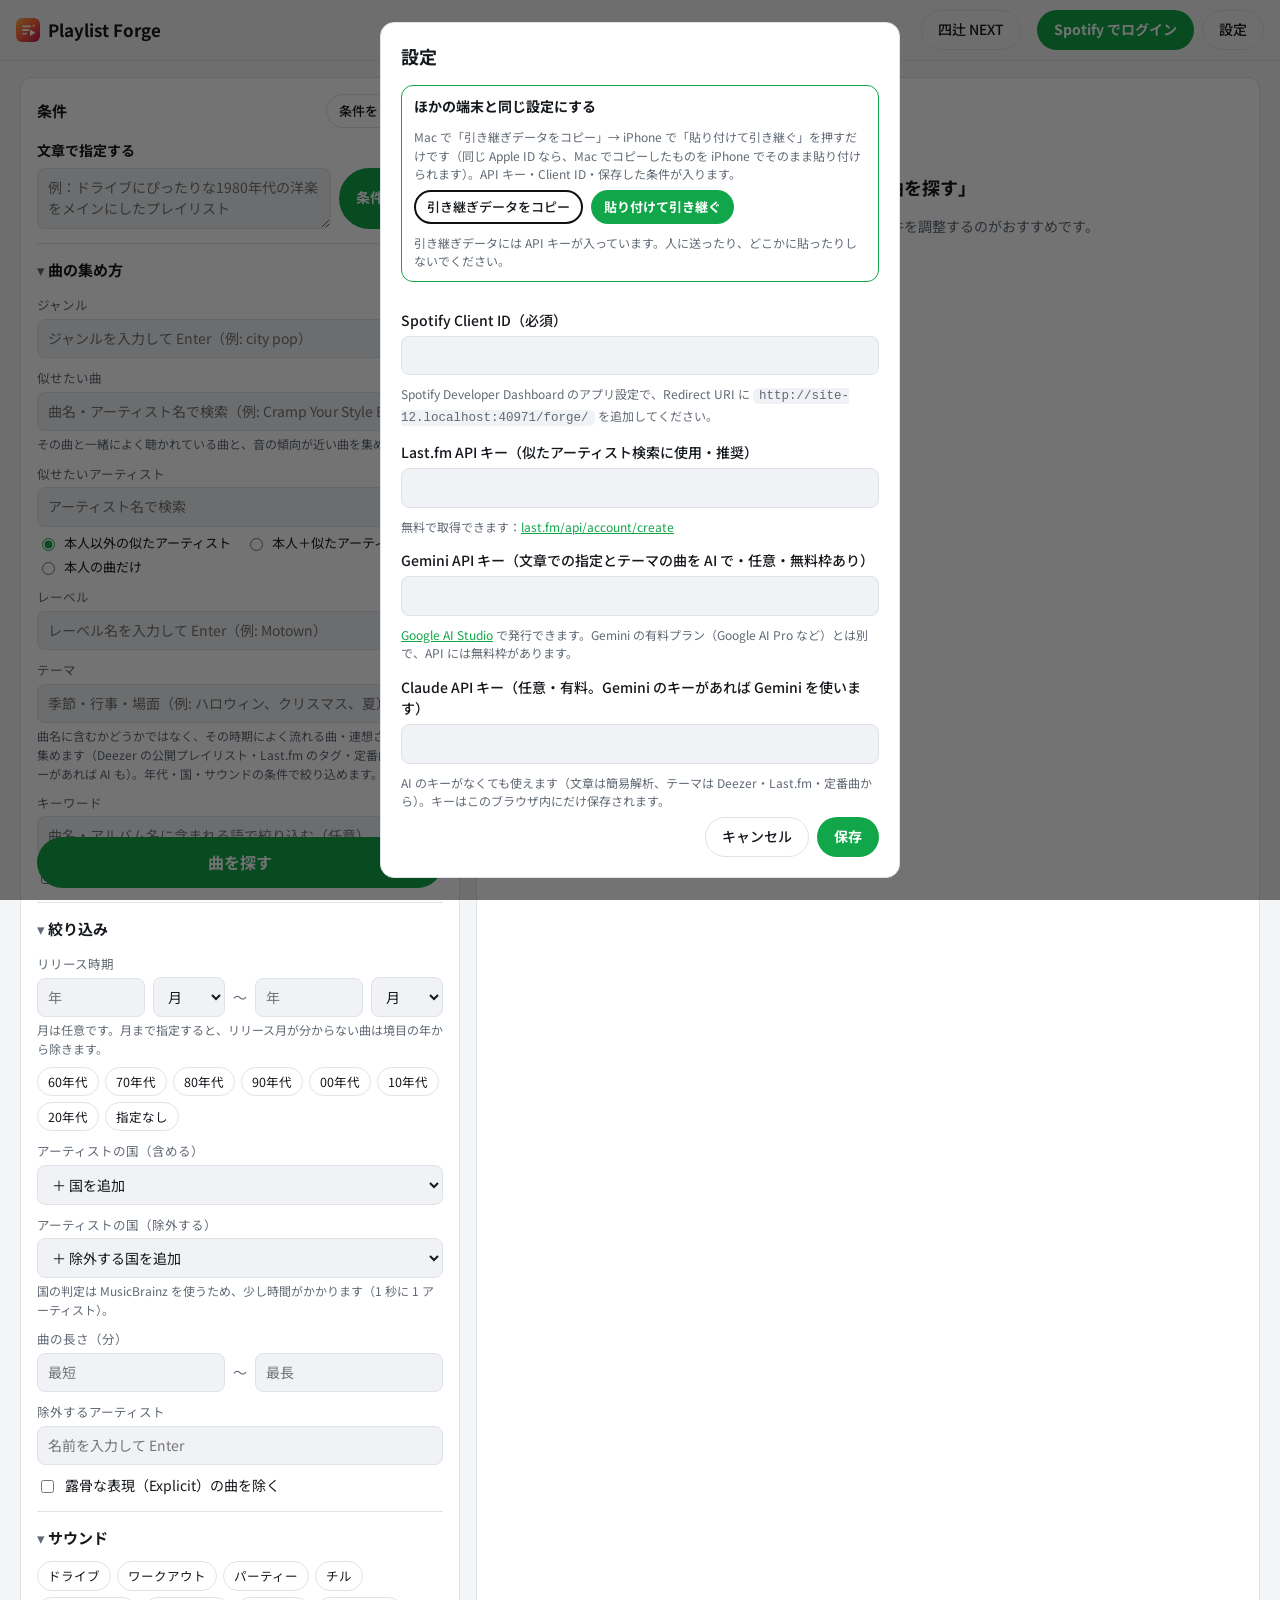
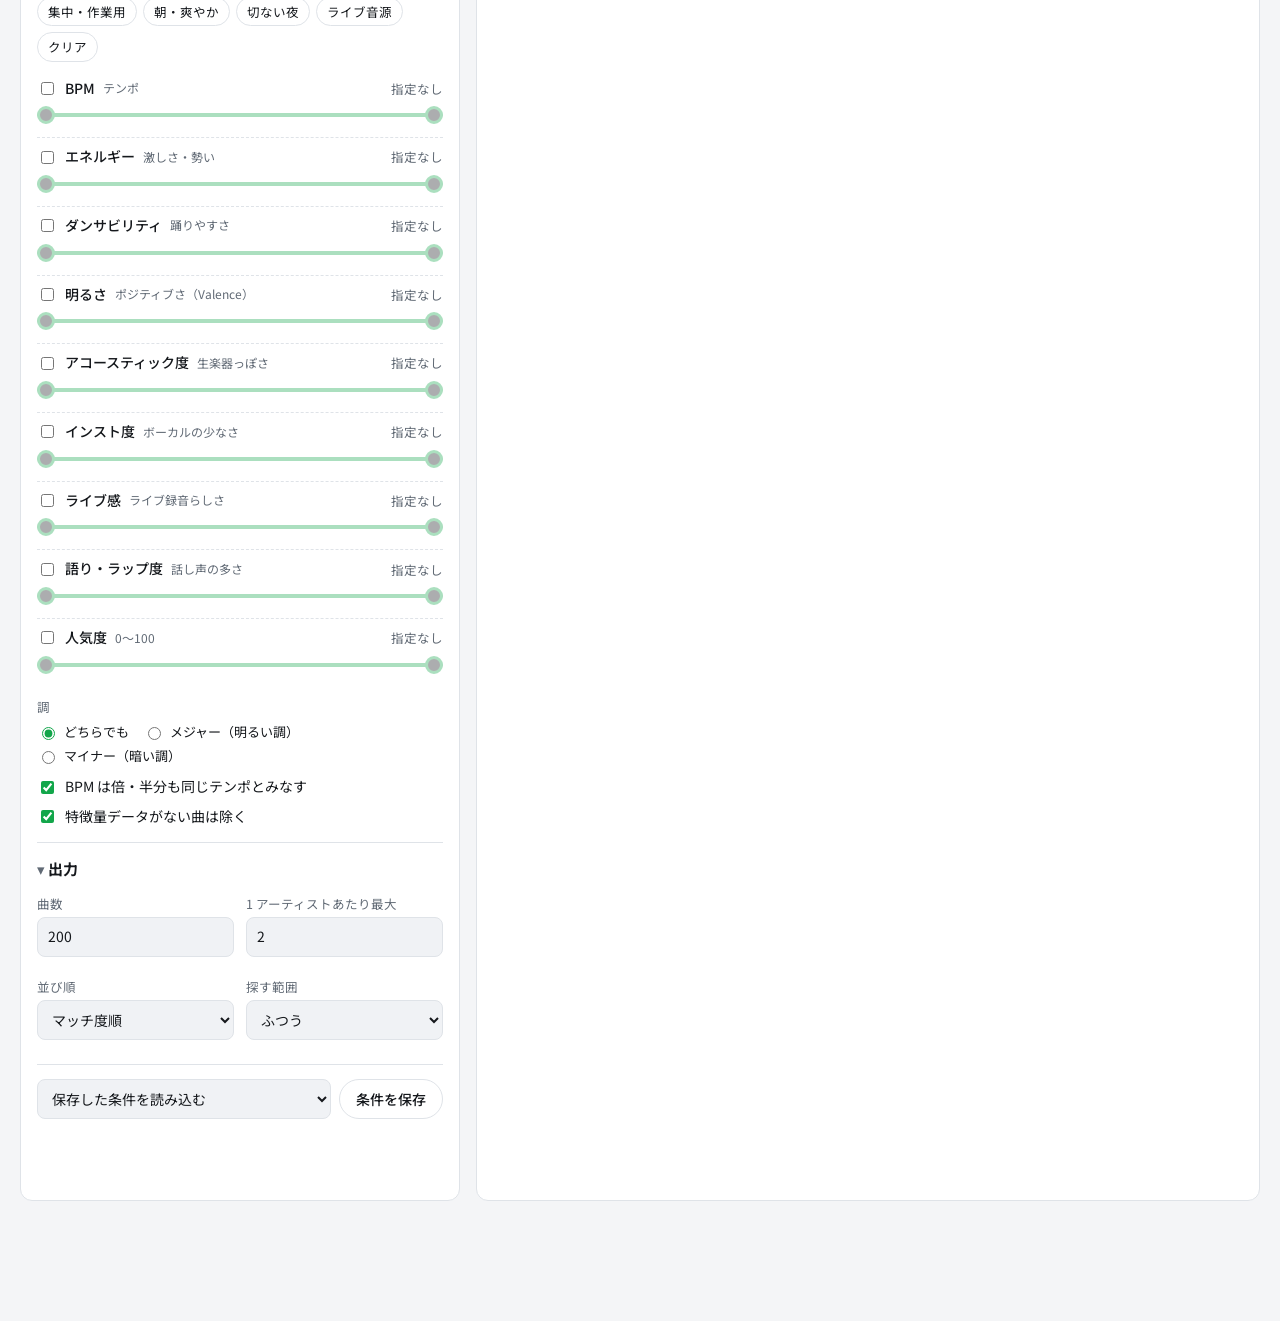
==== commit d3b4b272: "Forge: copy/paste handoff of settings between devices; sync Client ID and presets Co-Authored-By: Cl" ====
--- a/forge/index.html
+++ b/forge/index.html
@@ -230,6 +230,16 @@
     <dialog id="settings">
       <form method="dialog" class="settings">
         <h2>設定</h2>
+        <div class="handoff">
+          <strong>ほかの端末と同じ設定にする</strong>
+          <p class="hint">Mac で「引き継ぎデータをコピー」→ iPhone で「貼り付けて引き継ぐ」を押すだけです（同じ Apple ID なら、Mac でコピーしたものを iPhone でそのまま貼り付けられます）。API キー・Client ID・保存した条件が入ります。</p>
+          <div class="row">
+            <button type="button" id="btn-handoff-copy" class="btn btn-ghost btn-sm">引き継ぎデータをコピー</button>
+            <button type="button" id="btn-handoff-paste" class="btn btn-primary btn-sm">貼り付けて引き継ぐ</button>
+          </div>
+          <textarea id="handoff-input" rows="2" placeholder="うまく貼り付けられないときは、ここに貼り付けてください" hidden></textarea>
+          <p class="hint">引き継ぎデータには API キーが入っています。人に送ったり、どこかに貼ったりしないでください。</p>
+        </div>
         <label>Spotify Client ID（必須）
           <input id="set-client" autocomplete="off" />
         </label>
--- a/forge/css/style.css
+++ b/forge/css/style.css
@@ -320,3 +320,11 @@
 /* 新しい版の通知（四辻 NEXT の「新しい版に更新」と同じ） */
 .btn-update { border: 1px solid var(--accent); color: var(--accent); background: transparent; }
 .logo img { border-radius: 6px; display: block; }
+
+/* テーマの根拠（押すと理由を表示） */
+.tag.why { border: 0; cursor: pointer; font: inherit; font-size: 11.5px; }
+
+/* 端末の引き継ぎ */
+.handoff { border: 1px solid var(--accent); border-radius: 12px; padding: 10px 12px; margin-bottom: 14px; display: grid; gap: 6px; }
+.handoff .row { display: flex; gap: 8px; flex-wrap: wrap; }
+.handoff textarea { font-size: 16px; }
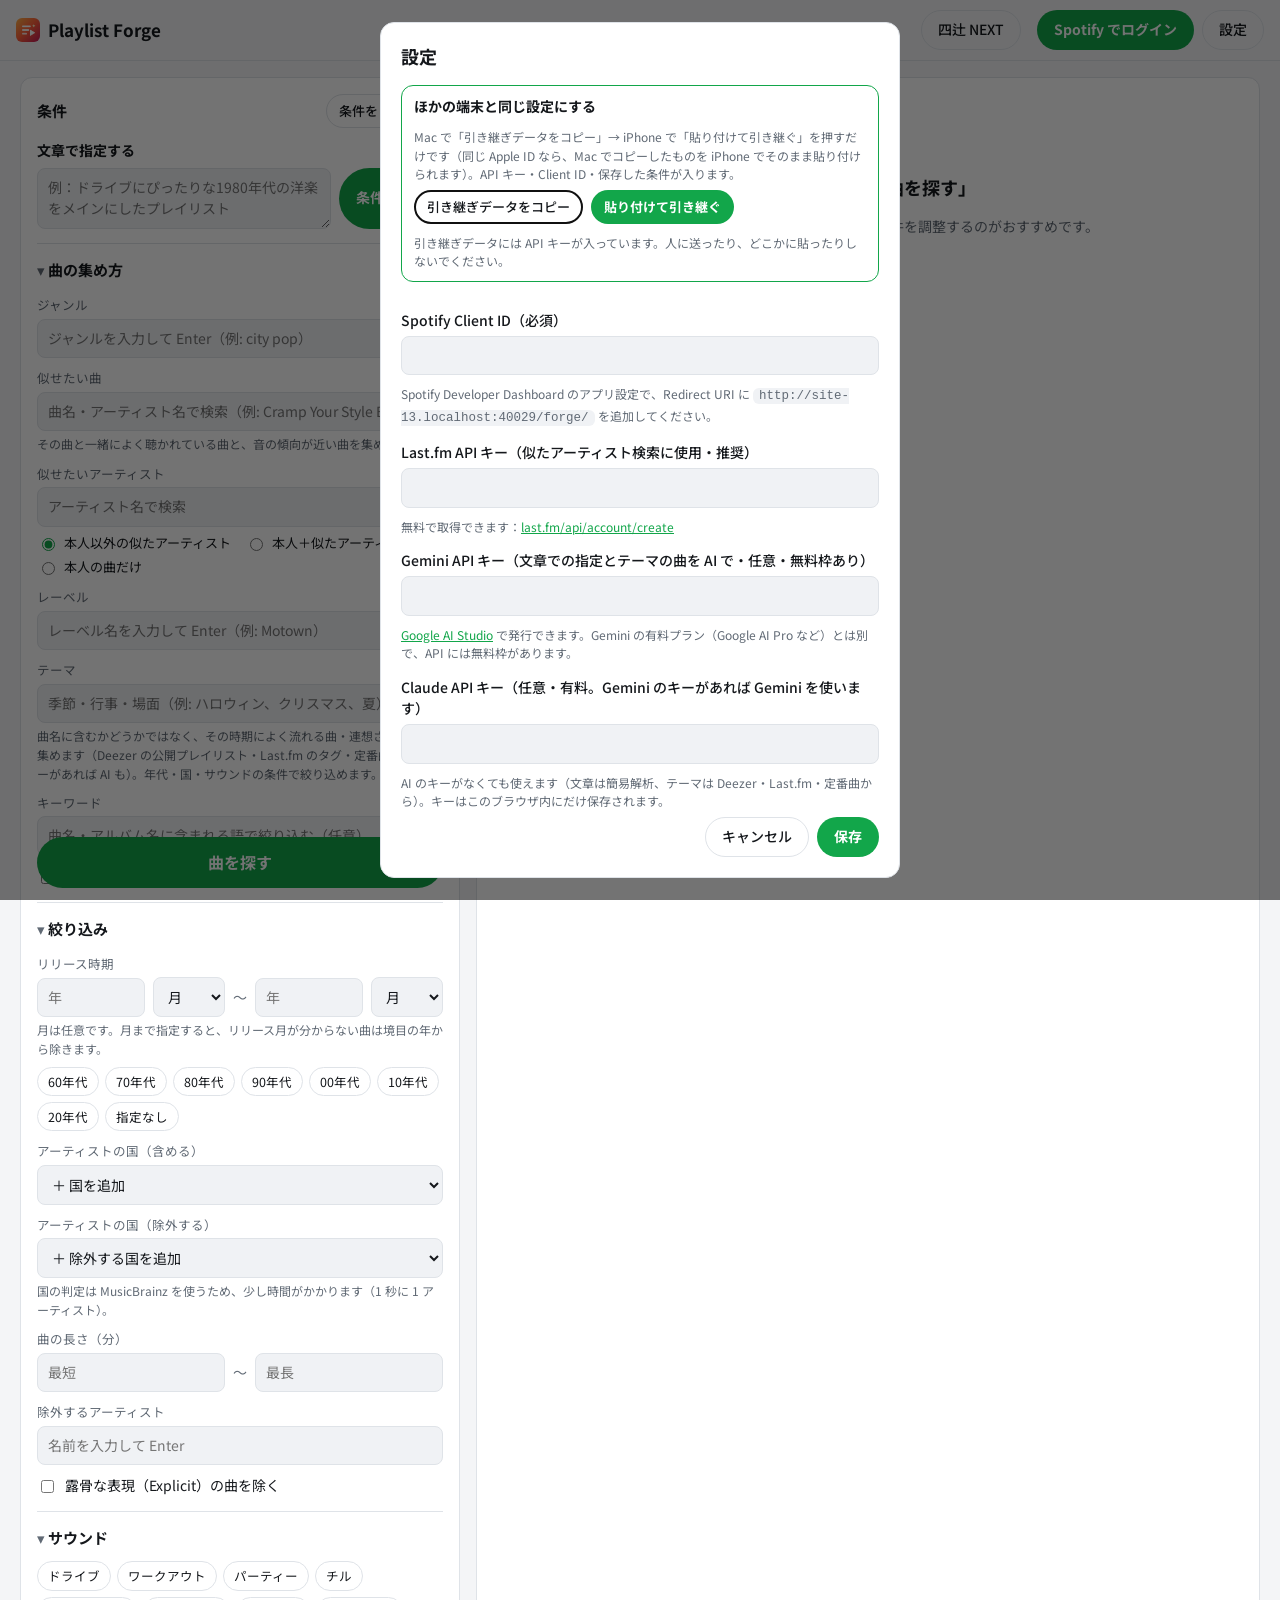
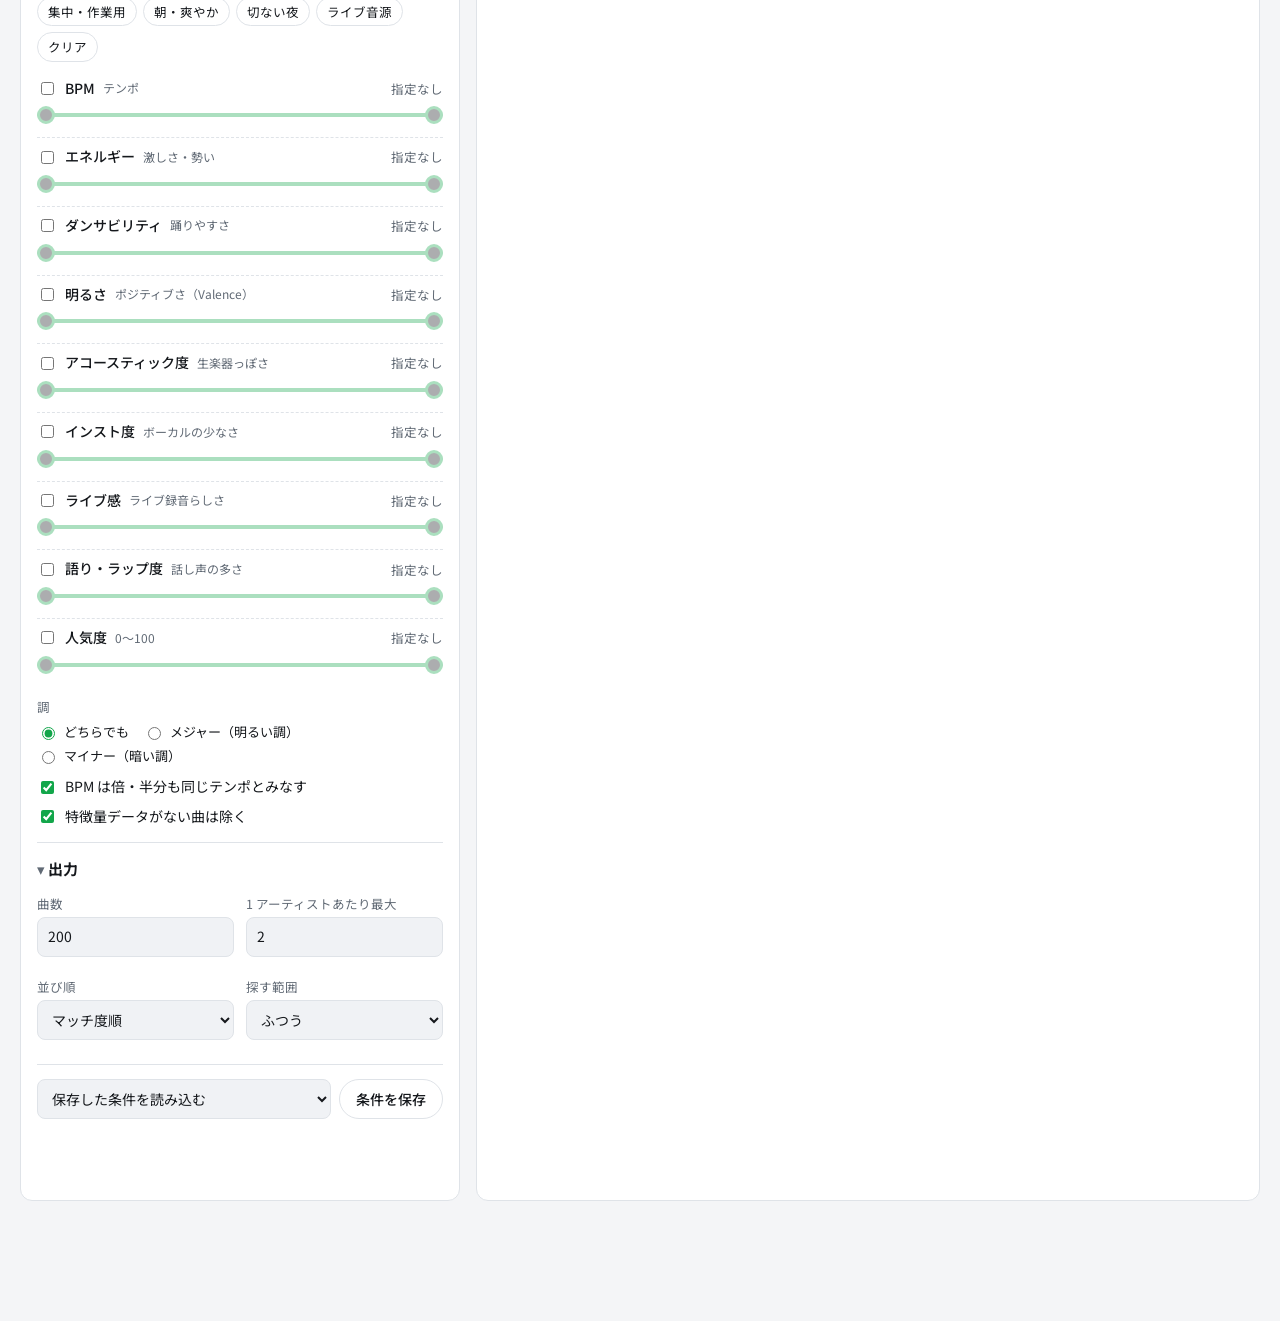
==== commit 73cc828e: "Forge: copy 'Artist - Title' per track and for the whole list; show copy on iPhone Co-Authored-By: C" ====
--- a/forge/index.html
+++ b/forge/index.html
@@ -215,6 +215,7 @@
               <span id="stats" class="muted"></span>
               <span class="spacer"></span>
               <select id="reorder" title="並び替え"></select>
+              <button id="btn-copy-all" class="btn btn-ghost" title="一覧の全曲を「アーティスト名 - 曲名」で 1 行ずつコピー">一覧をコピー</button>
               <button id="btn-regen" class="btn btn-ghost">作り直す</button>
               <button id="btn-save" class="btn btn-primary">Spotify に保存</button>
             </div>
--- a/forge/css/style.css
+++ b/forge/css/style.css
@@ -233,7 +233,7 @@
 @media (max-width: 700px) {
   .track { grid-template-columns: 22px 40px minmax(0, 1fr) auto; gap: 8px; }
   .track img, .track .ph { width: 40px; height: 40px; }
-  .track .up, .track .act-copy, .track .act-queue { display: none; }
+  .track .up { display: none; }
 }
 
 .player {
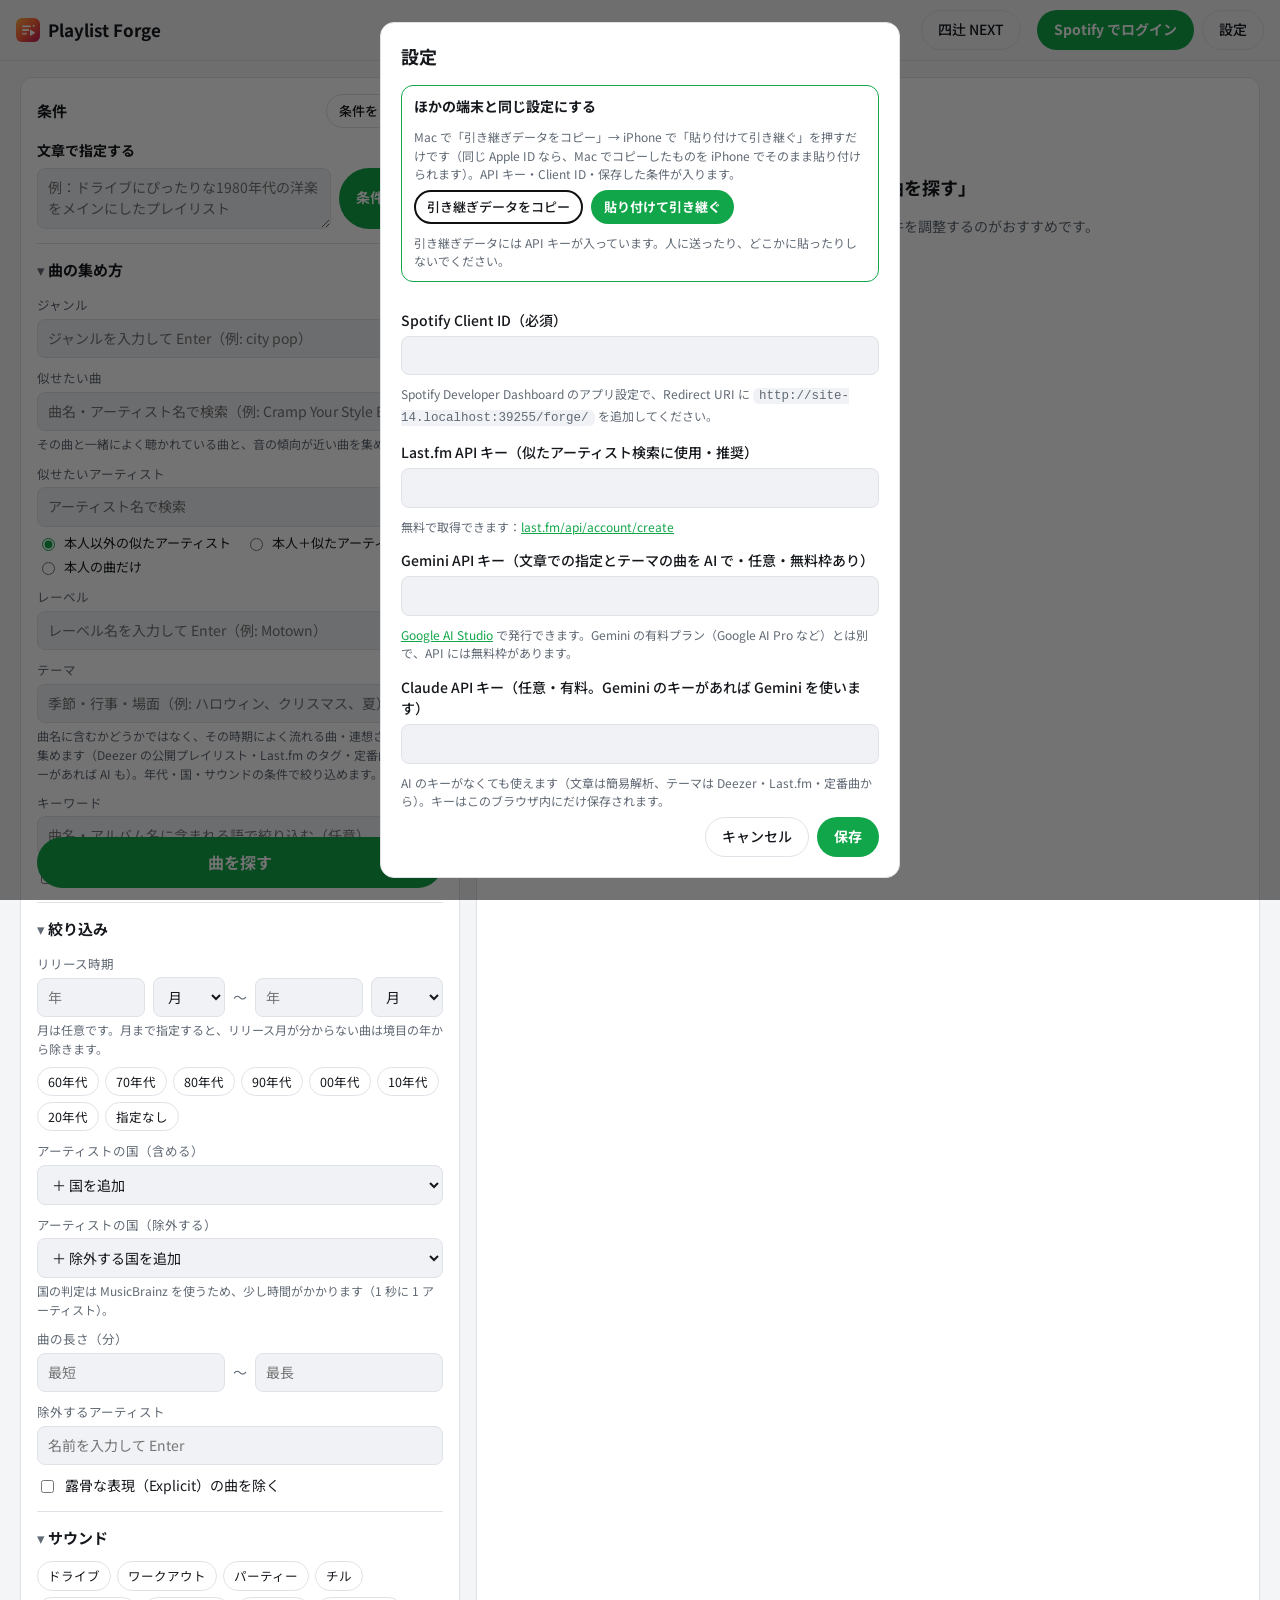
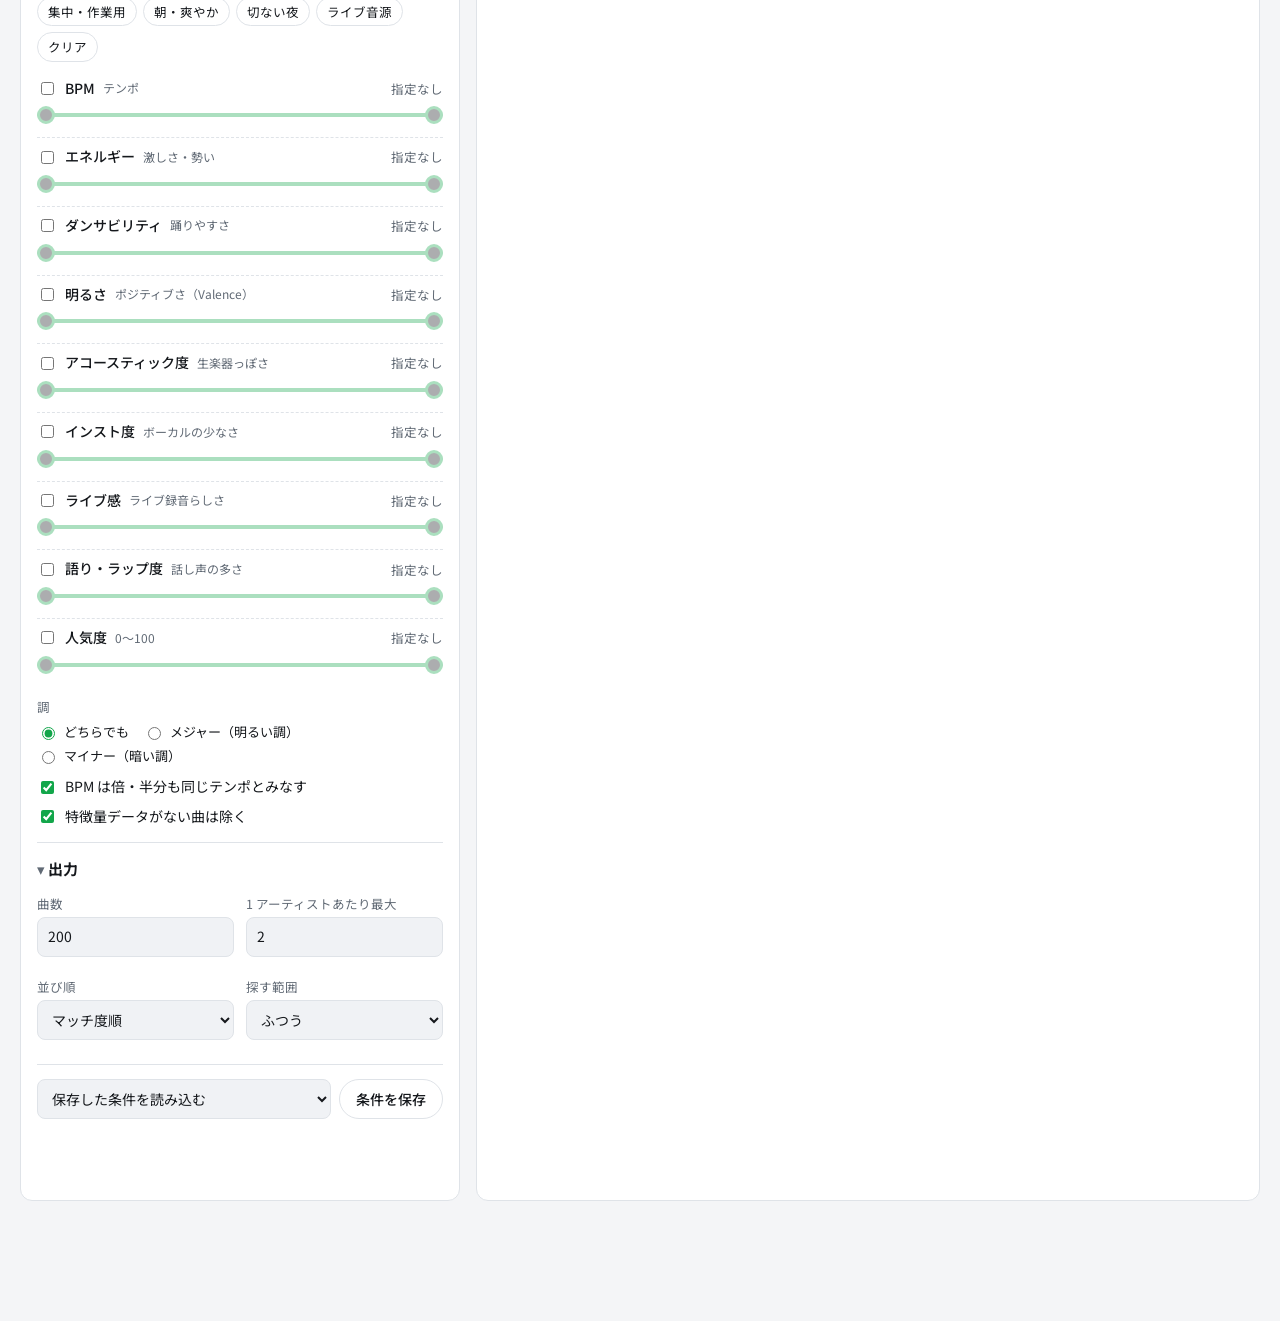
==== commit 747c16c0: "Forge: BPM/key/genre for seed tracks; genre and key name on candidates Co-Authored-By: Claude Opus 5" ====
--- a/forge/index.html
+++ b/forge/index.html
@@ -61,6 +61,7 @@
           <div class="field">
             <label>似せたい曲</label>
             <div class="chips" id="seed-tracks"></div>
+            <div id="seed-track-info" class="seed-info" hidden></div>
             <div class="autocomplete">
               <input id="track-input" placeholder="曲名・アーティスト名で検索（例: Cramp Your Style Breakestra）" autocomplete="off" />
               <ul id="track-suggest" class="suggest" hidden></ul>
--- a/forge/css/style.css
+++ b/forge/css/style.css
@@ -328,3 +328,8 @@
 .handoff { border: 1px solid var(--accent); border-radius: 12px; padding: 10px 12px; margin-bottom: 14px; display: grid; gap: 6px; }
 .handoff .row { display: flex; gap: 8px; flex-wrap: wrap; }
 .handoff textarea { font-size: 16px; }
+
+/* ジャンル・似せたい曲の情報 */
+.tag.genre { background: rgba(120, 160, 255, 0.14); color: #9db7ff; }
+.seed-info { font-size: 12.5px; color: var(--muted); display: grid; gap: 2px; margin: 4px 0 6px; }
+.seed-info b { color: var(--text); font-weight: 500; }
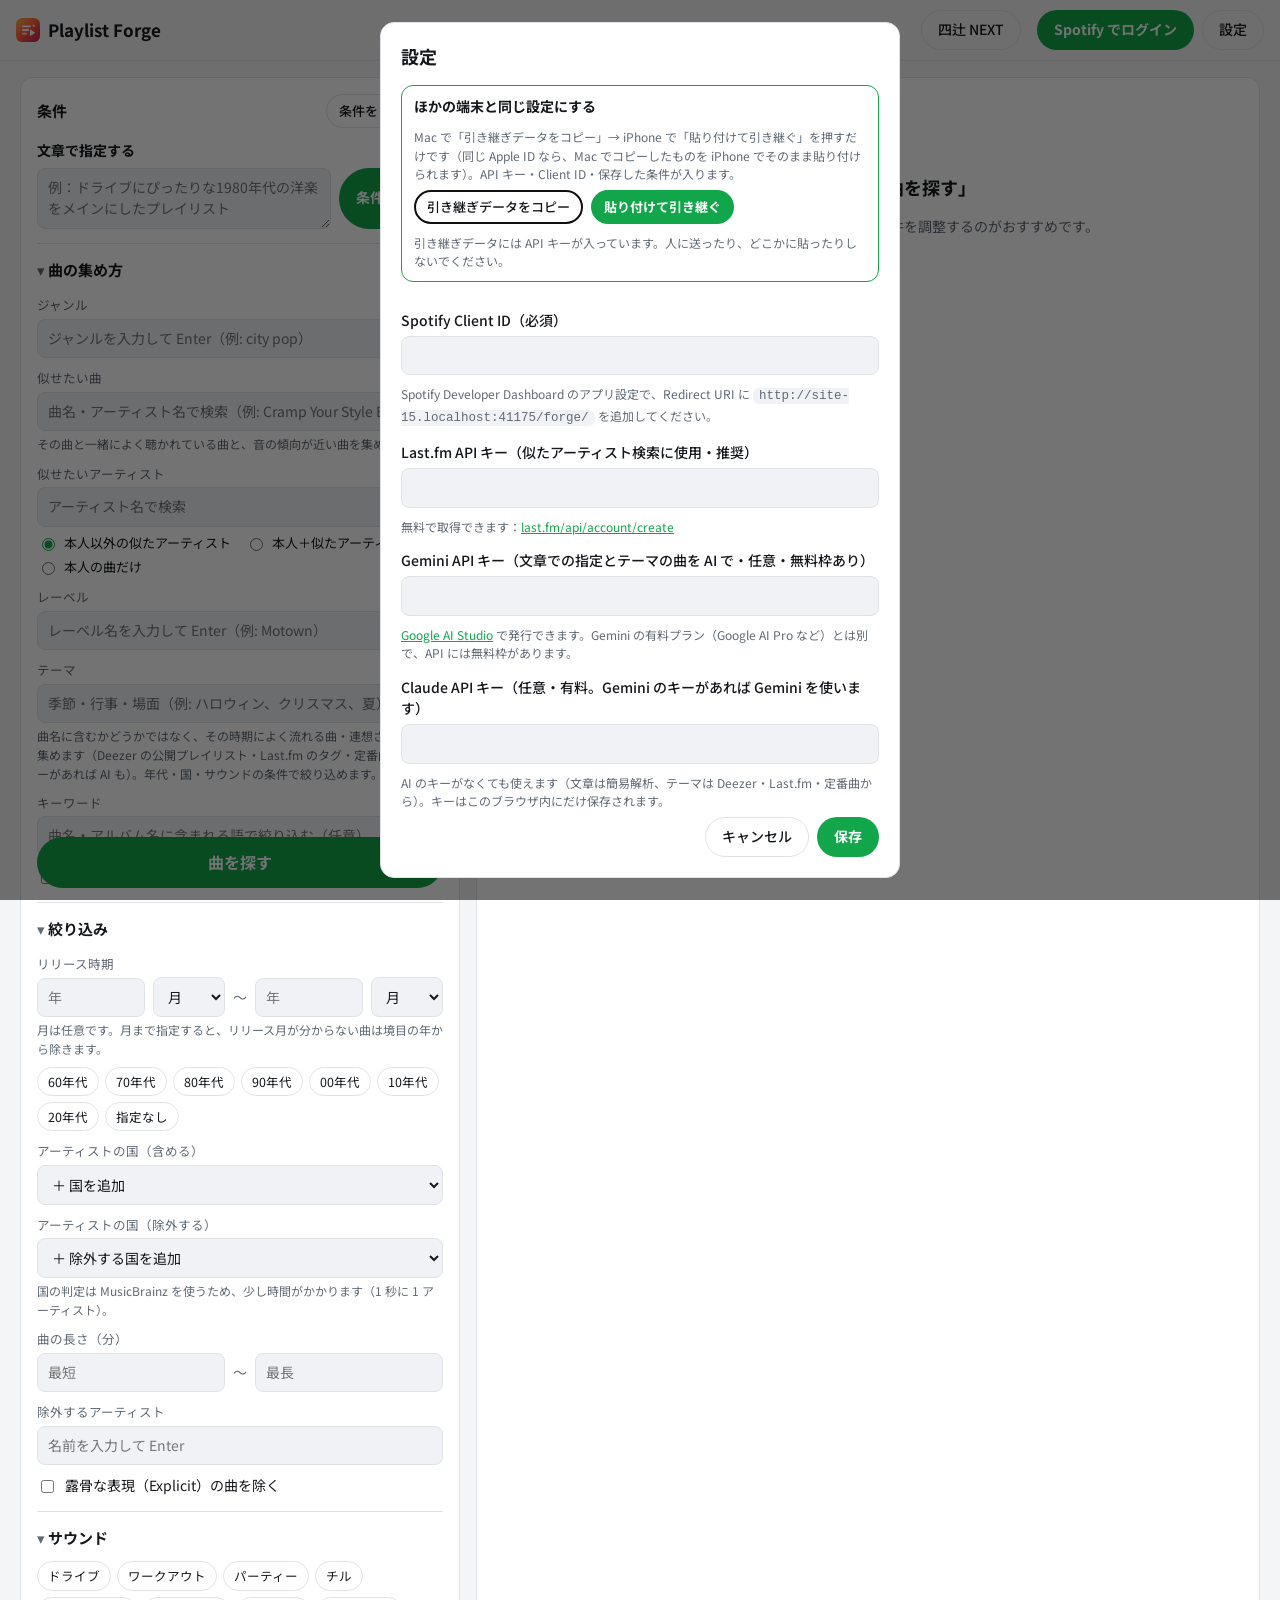
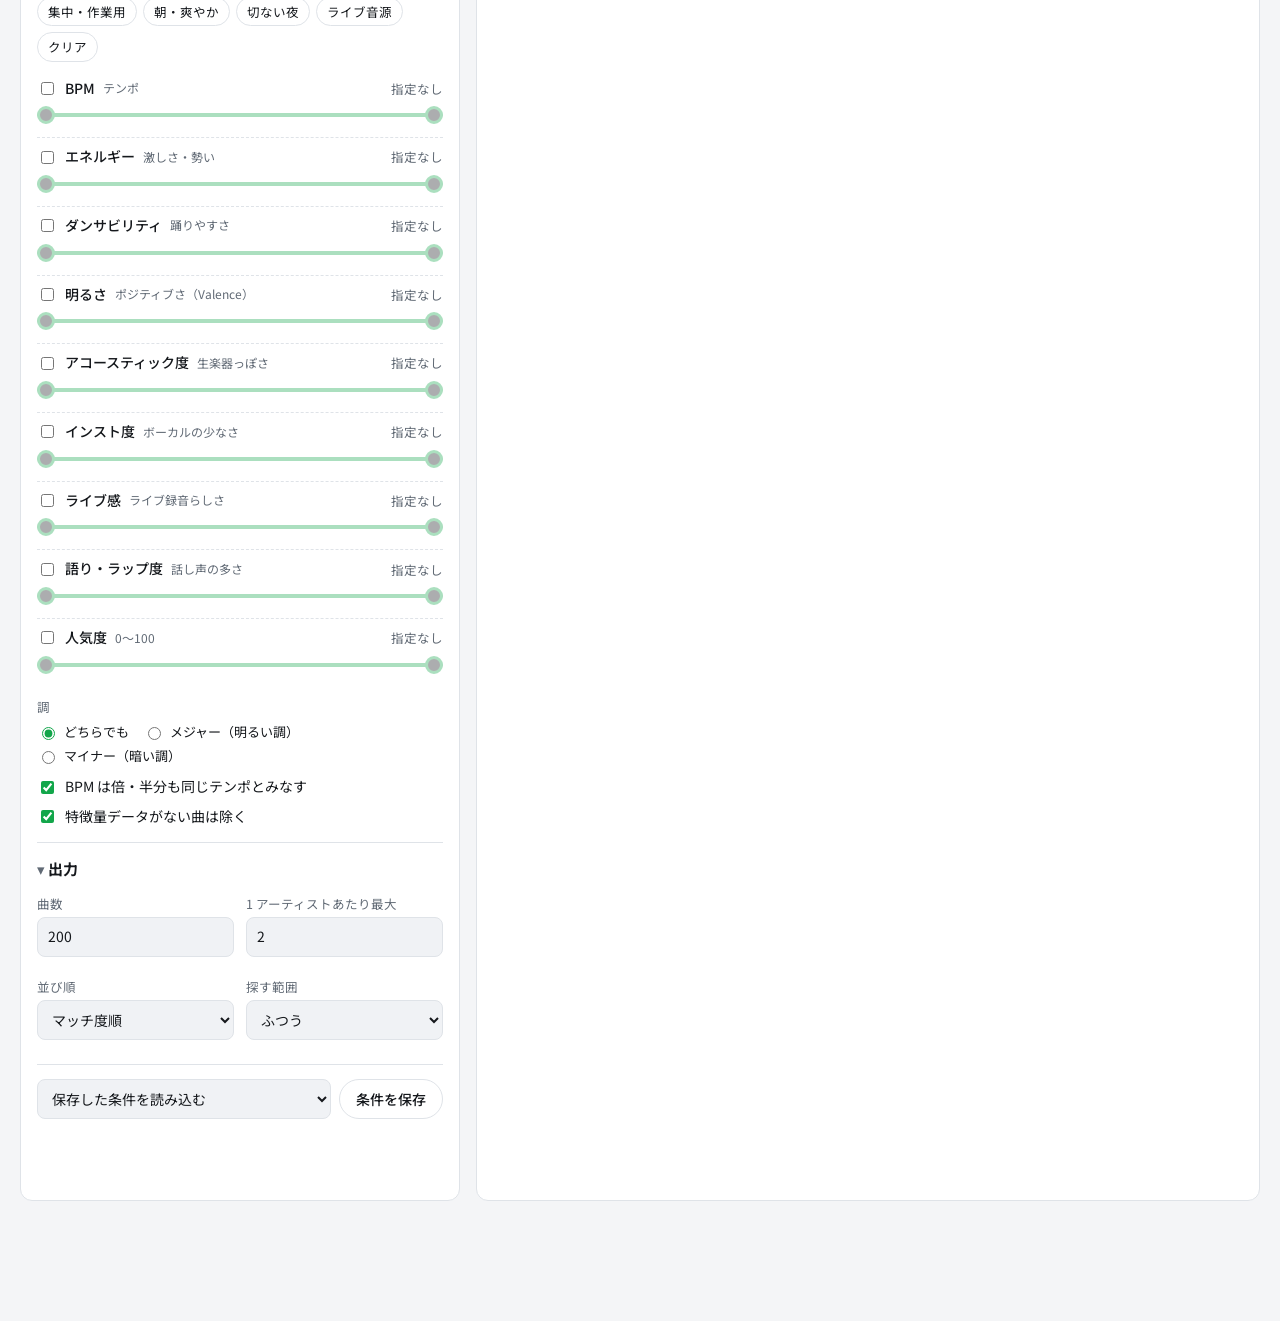
==== commit 29f10f73: "FEEDBACK用ボタン おk" ====
--- a/forge/index.html
+++ b/forge/index.html
@@ -217,6 +217,7 @@
               <span class="spacer"></span>
               <select id="reorder" title="並び替え"></select>
               <button id="btn-copy-all" class="btn btn-ghost" title="一覧の全曲を「アーティスト名 - 曲名」で 1 行ずつコピー">一覧をコピー</button>
+              <button id="btn-export-ai" class="btn btn-ghost" title="条件と結果をAIへのフィードバック用テキストで出力">AI用テキスト</button>
               <button id="btn-regen" class="btn btn-ghost">作り直す</button>
               <button id="btn-save" class="btn btn-primary">Spotify に保存</button>
             </div>
@@ -265,6 +266,19 @@
       </form>
     </dialog>
 
+    <dialog id="ai-export">
+      <form method="dialog" class="settings">
+        <h2>AI フィードバック用テキスト</h2>
+        <p class="hint">条件・生成時のメモ・全曲の特徴量と出どころを含むテキストです。AI チャットに貼って改善フィードバックに使えます。</p>
+        <textarea id="ai-export-text" rows="18" readonly style="width:100%; font-family:monospace; font-size:12px"></textarea>
+        <div class="row end">
+          <button type="button" id="btn-ai-download" class="btn btn-ghost">.txt で保存</button>
+          <button type="button" id="btn-ai-copy" class="btn btn-primary">コピー</button>
+          <button value="cancel" class="btn btn-ghost">閉じる</button>
+        </div>
+      </form>
+    </dialog>
+
     <div id="toast" class="toast" hidden></div>
 
     <script type="module" src="js/app.js"></script>
